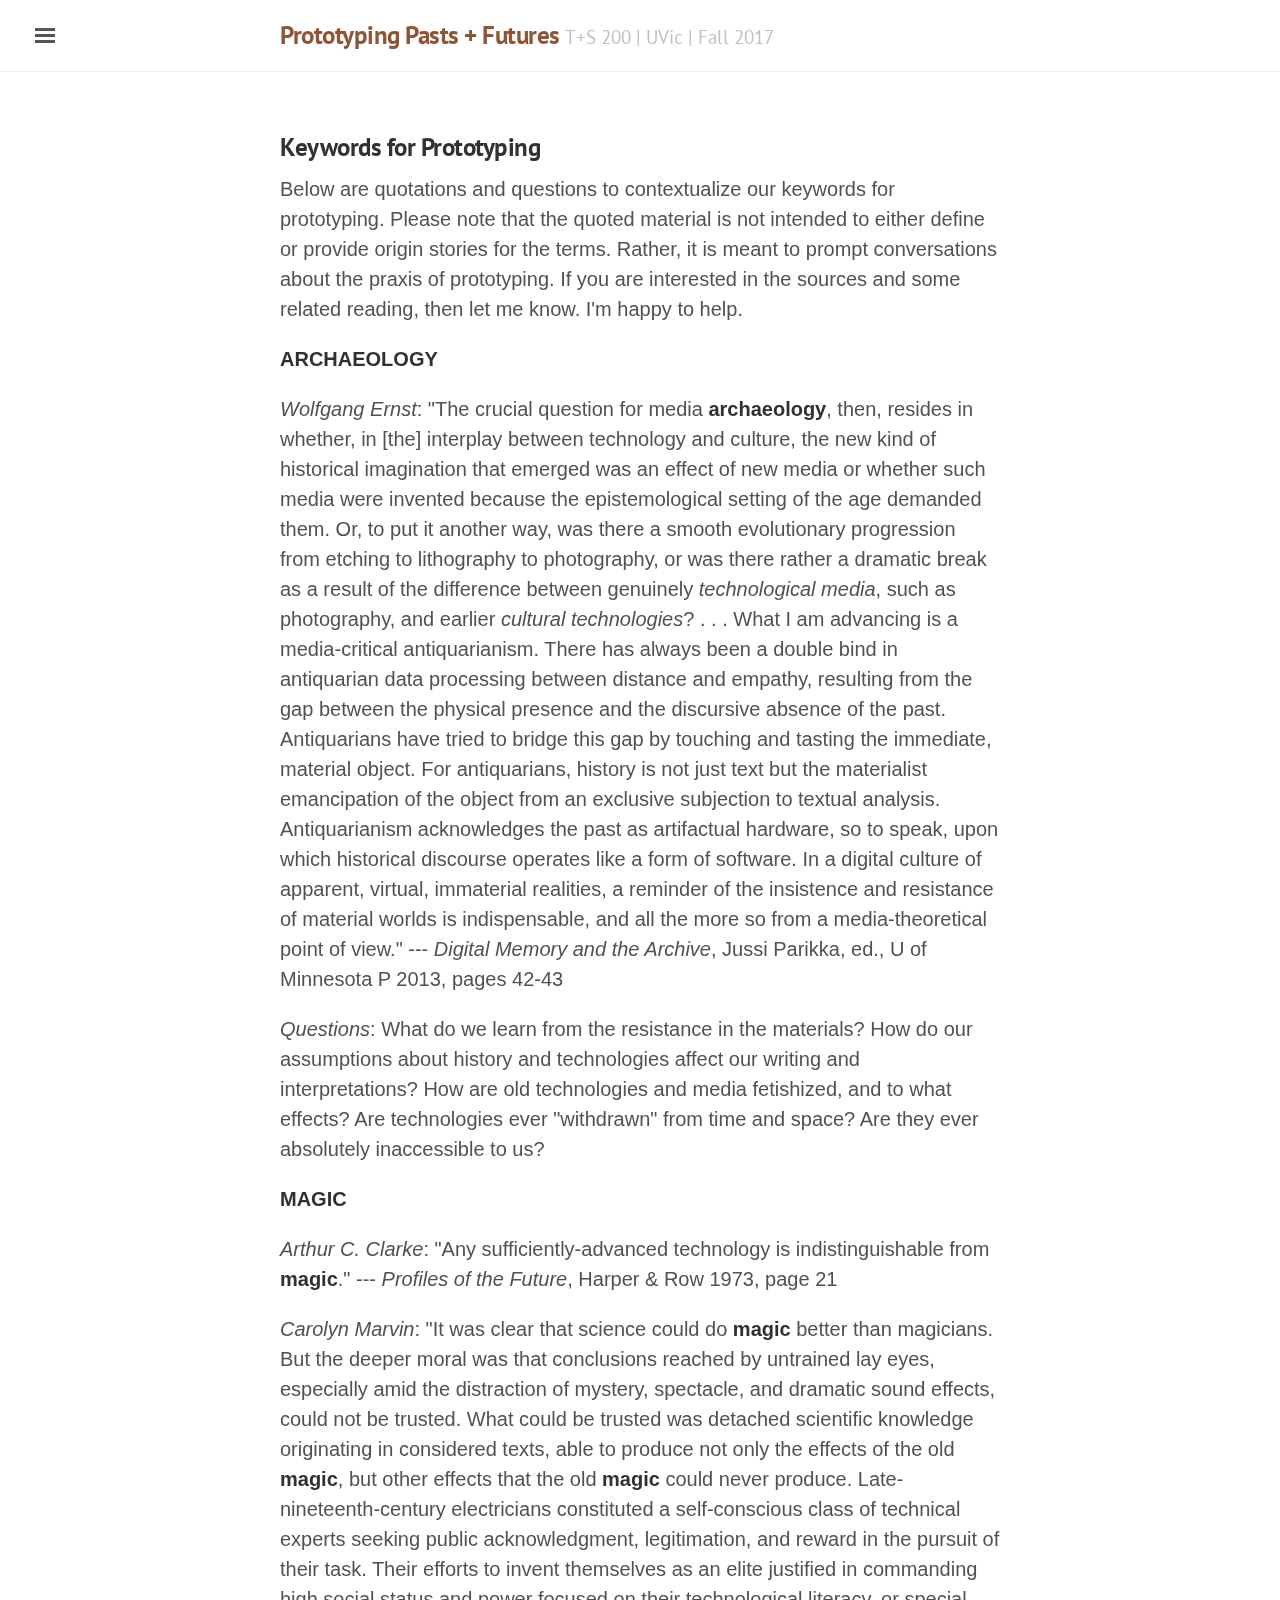
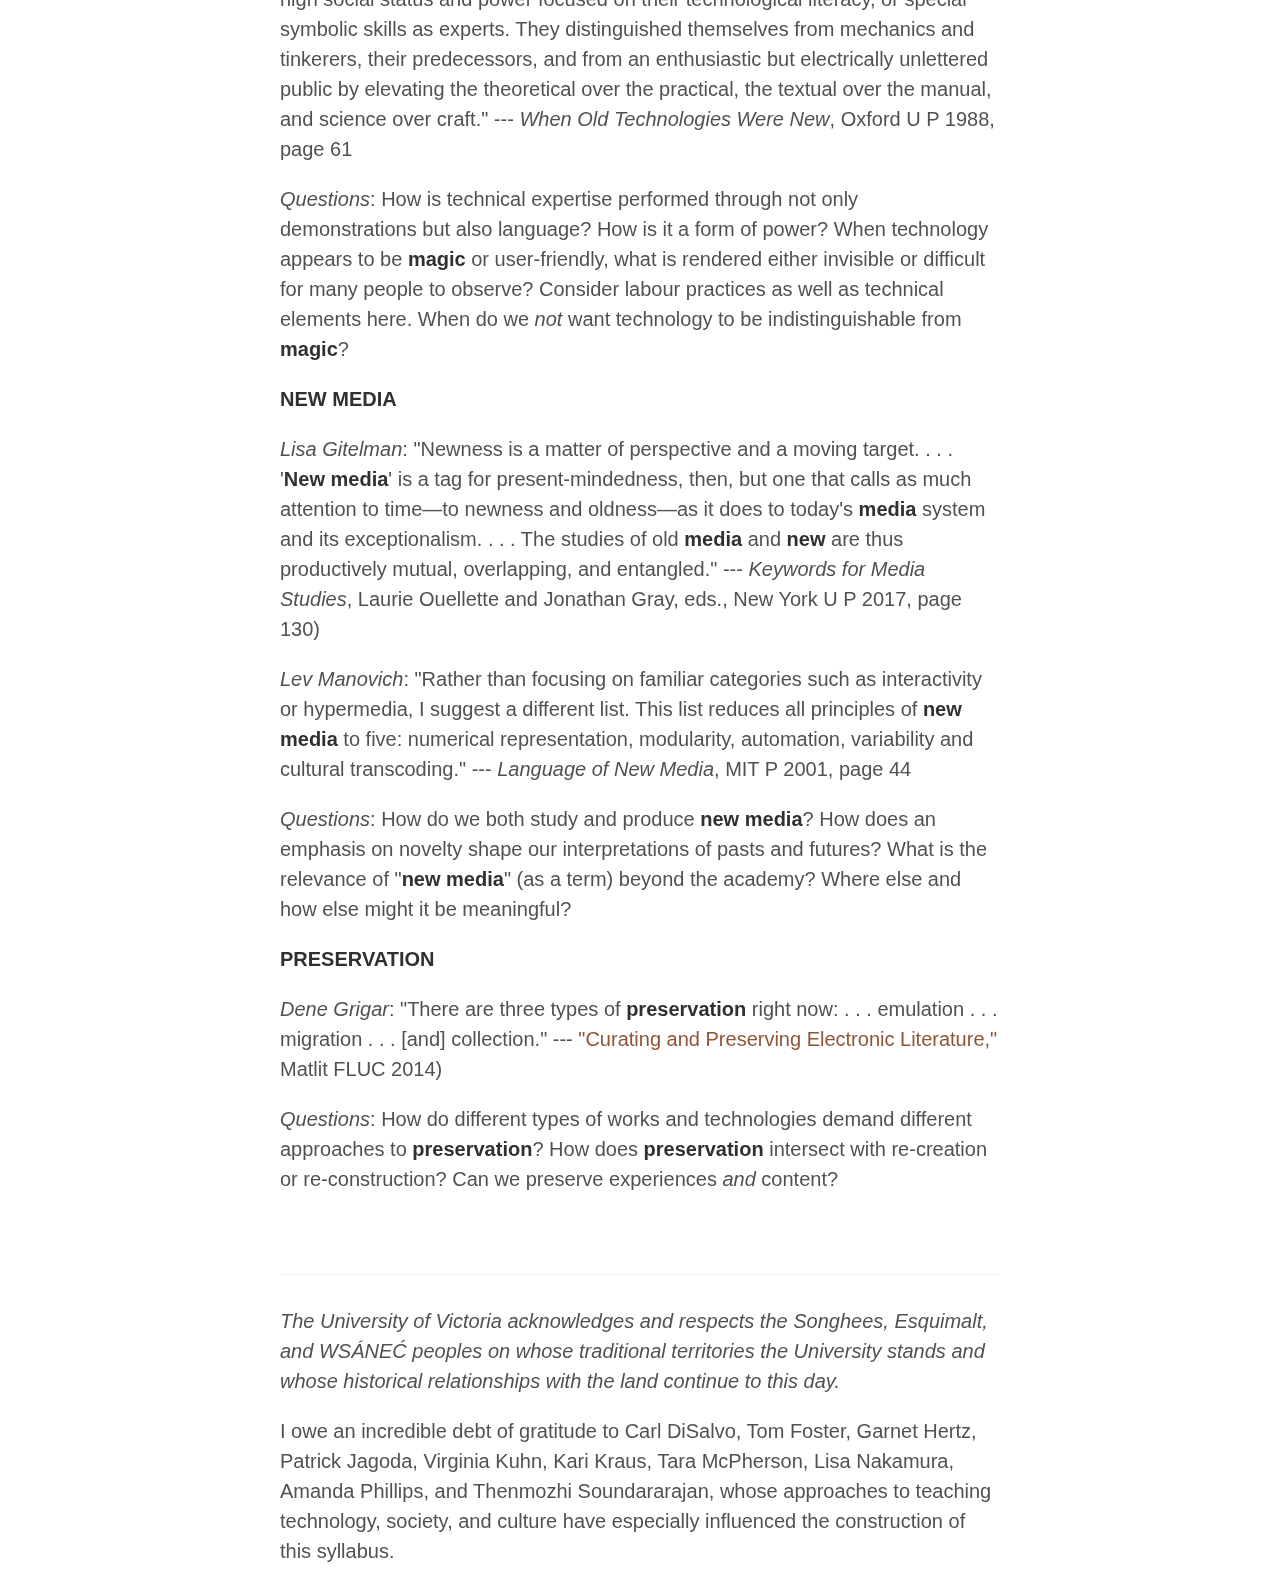
==== keywords.html @ e02091ef "Update keywords.html" ====
<!DOCTYPE html>
<html xmlns="http://www.w3.org/1999/xhtml" xml:lang="en" lang="en-us">
<head>
  <link href="http://gmpg.org/xfn/11" rel="profile">
  <meta http-equiv="content-type" content="text/html; charset=utf-8">
  <meta name="viewport" content="width=device-width, initial-scale=1.0, maximum-scale=1">
  <title>
      Prototyping Pasts and Futures
  </title>
  <link rel="stylesheet" href="style.css">
  <link rel="stylesheet" href="https://fonts.googleapis.com/css?family=PT+Serif:400,400italic,700|PT+Sans:400">
  <link rel="shortcut icon" href="http://jentery.github.io/508v3/favicon.ico">
</head>
<body class="theme-base-0f">
  <input type="checkbox" class="sidebar-checkbox" id="sidebar-checkbox">
  <div class="sidebar" id="sidebar">
    <div class="sidebar-item">
    <p><em>Technology + Society @UVic</em><br>Human Uses of Technology</p>
    </div>
    <nav class="sidebar-nav">
    <a class="sidebar-nav-item active "href="http://jentery.github.io/ts200/ts200.pdf">Outline (PDF)</a>
    <a class="sidebar-nav-item" href="http://github.com/jentery/ts200/">All Files (GitHub)</a>
    <div class="sidebar-item">
    <p>Jentery Sayers | UVic English</p>
    </div>
  </div>
  <div class="wrap">
    <div class="masthead">
      <div class="container">
      <h3 class="masthead-title">
      <a href="index.html">Prototyping Pasts + Futures</a>
      <small>T+S 200 | UVic | Fall 2017</small>
      </h3>
      </div>
    </div>
<div class="container content">
<div class="posts">

    <div class="post">
    <h3>Keywords for Prototyping</h3>
    <p>Below are quotations and questions to contextualize our keywords for prototyping. Please note that the quoted material is not intended to either define or provide origin stories for the terms. Rather, it is meant to prompt conversations about the praxis of prototyping. If you are interested in the sources and some related reading, then let me know. I'm happy to help.</p>  
    <p><strong>ARCHAEOLOGY</strong>
      <p><em>Wolfgang Ernst</em>: "The crucial question for media <strong>archaeology</strong>, then, resides in whether, in [the] interplay between technology and culture, the new kind of historical imagination that emerged was an effect of new media or whether such media were invented because the epistemological setting of the age demanded them. Or, to put it another way, was there a smooth evolutionary progression from etching to lithography to photography, or was there rather a dramatic break as a result of the difference between genuinely <em>technological media</em>, such as photography, and earlier <em>cultural technologies</em>? . . . What I am advancing is a media-critical antiquarianism. There has always been a double bind in antiquarian data processing between distance and empathy, resulting from the gap between the physical presence and the discursive absence of the past. Antiquarians have tried to bridge this gap by touching and tasting the immediate, material object. For antiquarians, history is not just text but the materialist emancipation of the object from an exclusive subjection to textual analysis. Antiquarianism acknowledges the past as artifactual hardware, so to speak, upon which historical discourse operates like a form of software. In a digital culture of apparent, virtual, immaterial realities, a reminder of the insistence and resistance of material worlds is indispensable, and all the more so from a media-theoretical point of view." --- <em>Digital Memory and the Archive</em>, Jussi Parikka, ed., U of Minnesota P 2013, pages 42-43</p>
      <p><em>Questions</em>: What do we learn from the resistance in the materials? How do our assumptions about history and technologies affect our writing and interpretations? How are old technologies and media fetishized, and to what effects? Are technologies ever "withdrawn" from time and space? Are they ever absolutely inaccessible to us?</p>
    <p><strong>MAGIC</strong></p>
      <p><em>Arthur C. Clarke</em>: "Any sufficiently-advanced technology is indistinguishable from <strong>magic</strong>." --- <em>Profiles of the Future</em>, Harper & Row 1973, page 21</p>
      <p><em>Carolyn Marvin</em>: "It was clear that science could do <strong>magic</strong> better than magicians. But the deeper moral was that conclusions reached by untrained lay eyes, especially amid the distraction of mystery, spectacle, and dramatic sound effects, could not be trusted. What could be trusted was detached scientific knowledge originating in considered texts, able to produce not only the effects of the old <strong>magic</strong>, but other effects that the old <strong>magic</strong> could never produce. Late-nineteenth-century electricians constituted a self-conscious class of technical experts seeking public acknowledgment, legitimation, and reward in the pursuit of their task. Their efforts to invent themselves as an elite justified in commanding high social status and power focused on their technological literacy, or special symbolic skills as experts. They distinguished themselves from mechanics and tinkerers, their predecessors, and from an enthusiastic but electrically unlettered public by elevating the theoretical over the practical, the textual over the manual, and science over craft." --- <em>When Old Technologies Were New</em>, Oxford U P 1988, page 61</p>
    <p><em>Questions</em>: How is technical expertise performed through not only demonstrations but also language? How is it a form of power? When technology appears to be <strong>magic</strong> or user-friendly, what is rendered either invisible or difficult for many people to observe? Consider labour practices as well as technical elements here. When do we <em>not</em> want technology to be indistinguishable from <strong>magic</strong>? </p> 

    <p><strong>NEW MEDIA</strong></p>
      <p><em>Lisa Gitelman</em>: "Newness is a matter of perspective and a moving target. . . . '<strong>New media</strong>' is a tag for present-mindedness, then, but one that calls as much attention to time&mdash;to newness and oldness&mdash;as it does to today's <strong>media</strong> system and its exceptionalism. . . . The studies of old <strong>media</strong> and <strong>new</strong> are thus productively mutual, overlapping, and entangled." --- <em>Keywords for Media Studies</em>,  Laurie Ouellette and Jonathan Gray, eds., New York U P 2017, page 130)</p>

      <p><em>Lev Manovich</em>: "Rather than focusing on familiar categories such as interactivity or hypermedia, I suggest a different list. This list reduces all principles of <strong>new media</strong> to five: numerical representation, modularity, automation, variability and cultural transcoding." --- <em>Language of New Media</em>, MIT P 2001, page 44</p>

    <p><em>Questions</em>: How do we both study and produce <strong>new media</strong>? How does an emphasis on novelty shape our interpretations of pasts and futures? What is the relevance of "<strong>new media</strong>" (as a term) beyond the academy? Where else and how else might it be meaningful?</p>

    <p><strong>PRESERVATION</strong></p>
      <p><em>Dene Grigar</em>: "There are three types of <strong>preservation</strong> right now: . . . emulation . . . migration . . . [and] collection." --- <a href="https://www.youtube.com/watch?v=x_Cdo1qY30I" target="_blank">"Curating and Preserving Electronic Literature,"</a> Matlit FLUC 2014)</p>
    <p><em>Questions</em>: How do different types of works and technologies demand different approaches to <strong>preservation</strong>? How does <strong>preservation</strong> intersect with re-creation or re-construction? Can we preserve experiences <em>and</em> content?</p>
    </div>
    <hr>
    <p><em>The University of Victoria acknowledges and respects the Songhees, Esquimalt, and WSÁNEĆ peoples on whose traditional territories the University stands and whose historical relationships with the land continue to this day.</em></p>  

    <p>I owe an incredible debt of gratitude to Carl DiSalvo, Tom Foster, Garnet Hertz, Patrick Jagoda, Virginia Kuhn, Kari Kraus, Tara McPherson, Lisa Nakamura, Amanda Phillips, and Thenmozhi Soundararajan, whose approaches to teaching technology, society, and culture have especially influenced the construction of this syllabus.</p>    
    </div>
</div>
    <label for="sidebar-checkbox" class="sidebar-toggle"></label>
</body>
</html>
---- style.css ----
/*
 *  ___
 * /\_ \
 * \//\ \      __      ___   __  __    ___     ___
 *   \ \ \   /'__`\  /' _ `\/\ \/\ \  / __`\ /' _ `\
 *    \_\ \_/\ \_\.\_/\ \/\ \ \ \_\ \/\ \_\ \/\ \/\ \
 *    /\____\ \__/.\_\ \_\ \_\/`____ \ \____/\ \_\ \_\
 *    \/____/\/__/\/_/\/_/\/_/`/___/> \/___/  \/_/\/_/
 *                               /\___/
 *                               \/__/
 *
 * Designed, built, and released under MIT license by @mdo. Learn more at
 * https://github.com/poole/lanyon.
 */


/*
 * Contents
 *
 * Global resets
 * Masthead
 * Sidebar
 * Slide effect
 * Posts and pages
 * Pagination
 * Reverse layout
 * Themes
 */


/*
 * Global resets
 *
 * Update the foundational and global aspects of the page.
 */

/* Prevent scroll on narrow devices */
html,
body {
  overflow-x: hidden;
}

html {
  font-family: "PT Serif", Georgia, "Times New Roman", serif;
}

h1, h2, h3, h4, h5, h6 {
  font-family: "PT Sans", Helvetica, Arial, sans-serif;
  font-weight: 400;
  color: #313131;
  letter-spacing: -.025rem;
}


/*
 * Wrapper
 *
 * The wrapper is used to position site content when the sidebar is toggled. We
 * use an outter wrap to position the sidebar without interferring with the
 * regular page content.
 */

.wrap {
  position: relative;
  width: 100%;
}


/*
 * Container
 *
 * Center the page content.
 */

.container {
  max-width: 28rem;
}
@media (min-width: 38em) {
  .container {
    max-width: 32rem;
  }
}
@media (min-width: 56em) {
  .container {
    max-width: 38rem;
  }
}


/*
 * Masthead
 *
 * Super small header above the content for site name and short description.
 */

.masthead {
  padding-top:    1rem;
  padding-bottom: 1rem;
  margin-bottom: 3rem;
  border-bottom: 1px solid #eee;
}
.masthead-title {
  margin-top: 0;
  margin-bottom: 0;
  color: #505050;
}
.masthead-title a {
  color: #505050;
}
.masthead-title small {
  font-size: 75%;
  font-weight: 400;
  color: #c0c0c0;
  letter-spacing: 0;
}

@media (max-width: 48em) {
  .masthead-title {
    text-align: center;
  }
  .masthead-title small {
    display: none;
  }
}


/*
 * Sidebar
 *
 * The sidebar is the drawer, the item we are toggling with our handy hamburger
 * button in the corner of the page.
 *
 * This particular sidebar implementation was inspired by Chris Coyier's
 * "Offcanvas Menu with CSS Target" article, and the checkbox variation from the
 * comments by a reader. It modifies both implementations to continue using the
 * checkbox (no change in URL means no polluted browser history), but this uses
 * `position` for the menu to avoid some potential content reflow issues.
 *
 * Source: http://css-tricks.com/off-canvas-menu-with-css-target/#comment-207504
 */

/* Style and "hide" the sidebar */
.sidebar {
  position: fixed;
  top: 0;
  bottom: 0;
  left: -14rem;
  width: 14rem;
  visibility: hidden;
  overflow-y: auto;
  font-family: "PT Sans", Helvetica, Arial, sans-serif;
  font-size: .875rem; /* 15px */
  color: rgba(255,255,255,.6);
  background-color: #202020;
  -webkit-transition: all .3s ease-in-out;
          transition: all .3s ease-in-out;
}
@media (min-width: 30em) {
  .sidebar {
    font-size: .75rem; /* 14px */
  }
}

/* Sidebar content */
.sidebar a {
  font-weight: normal;
  color: #fff;
}
.sidebar-item {
  padding: 1rem;
}
.sidebar-item p:last-child {
  margin-bottom: 0;
}

/* Sidebar nav */
.sidebar-nav {
  border-bottom: 1px solid rgba(255,255,255,.1);
}
.sidebar-nav-item {
  display: block;
  padding: .5rem 1rem;
  border-top: 1px solid rgba(255,255,255,.1);
}
.sidebar-nav-item.active,
a.sidebar-nav-item:hover,
a.sidebar-nav-item:focus {
  text-decoration: none;
  background-color: rgba(255,255,255,.1);
  border-color: transparent;
}

@media (min-width: 48em) {
  .sidebar-item {
    padding: 1.5rem;
  }
  .sidebar-nav-item {
    padding-left:  1.5rem;
    padding-right: 1.5rem;
  }
}

/* Hide the sidebar checkbox that we toggle with `.sidebar-toggle` */
.sidebar-checkbox {
  position: absolute;
  opacity: 0;
  -webkit-user-select: none;
     -moz-user-select: none;
          user-select: none;
}

/* Style the `label` that we use to target the `.sidebar-checkbox` */
.sidebar-toggle {
  position: absolute;
  top:  .8rem;
  left: 1rem;
  display: block;
  padding: .25rem .75rem;
  color: #505050;
  background-color: #fff;
  border-radius: .25rem;
  cursor: pointer;
}

.sidebar-toggle:before {
  display: inline-block;
  width: 1rem;
  height: .75rem;
  content: "";
  background-image: -webkit-linear-gradient(to bottom, #555, #555 20%, #fff 20%, #fff 40%, #555 40%, #555 60%, #fff 60%, #fff 80%, #555 80%, #555 100%);
  background-image:    -moz-linear-gradient(to bottom, #555, #555 20%, #fff 20%, #fff 40%, #555 40%, #555 60%, #fff 60%, #fff 80%, #555 80%, #555 100%);
  background-image:     -ms-linear-gradient(to bottom, #555, #555 20%, #fff 20%, #fff 40%, #555 40%, #555 60%, #fff 60%, #fff 80%, #555 80%, #555 100%);
  background-image:         linear-gradient(to bottom, #555, #555 20%, #fff 20%, #fff 40%, #555 40%, #555 60%, #fff 60%, #fff 80%, #555 80%, #555 100%);
}

.sidebar-toggle:active,
#sidebar-checkbox:checked ~ .sidebar-toggle {
  color: #fff;
  background-color: #555;
}

.sidebar-toggle:active:before,
#sidebar-checkbox:checked ~ .sidebar-toggle:before {
  background-image: -webkit-linear-gradient(to bottom, #fff, #fff 20%, #555 20%, #555 40%, #fff 40%, #fff 60%, #555 60%, #555 80%, #fff 80%, #fff 100%);
  background-image:    -moz-linear-gradient(to bottom, #fff, #fff 20%, #555 20%, #555 40%, #fff 40%, #fff 60%, #555 60%, #555 80%, #fff 80%, #fff 100%);
  background-image:     -ms-linear-gradient(to bottom, #fff, #fff 20%, #555 20%, #555 40%, #fff 40%, #fff 60%, #555 60%, #555 80%, #fff 80%, #fff 100%);
  background-image:         linear-gradient(to bottom, #fff, #fff 20%, #555 20%, #555 40%, #fff 40%, #fff 60%, #555 60%, #555 80%, #fff 80%, #fff 100%);
}

@media (min-width: 30.1em) {
  .sidebar-toggle {
    position: fixed;
  }
}

@media print {
  .sidebar-toggle {
    display: none;
  }
}

/* Slide effect
 *
 * Handle the sliding effects of the sidebar and content in one spot, seperate
 * from the default styles.
 *
 * As an a heads up, we don't use `transform: translate3d()` here because when
 * mixed with `position: fixed;` for the sidebar toggle, it creates a new
 * containing block. Put simply, the fixed sidebar toggle behaves like
 * `position: absolute;` when transformed.
 *
 * Read more about it at http://meyerweb.com/eric/thoughts/2011/09/12/.
 */

.wrap,
.sidebar,
.sidebar-toggle {
  -webkit-backface-visibility: hidden;
      -ms-backface-visibility: hidden;
          backface-visibility: hidden;
}
.wrap,
.sidebar-toggle {
  -webkit-transition: -webkit-transform .3s ease-in-out;
          transition: transform .3s ease-in-out;
}

#sidebar-checkbox:checked + .sidebar {
  z-index: 10;
  visibility: visible;
}
#sidebar-checkbox:checked ~ .sidebar,
#sidebar-checkbox:checked ~ .wrap,
#sidebar-checkbox:checked ~ .sidebar-toggle {
  -webkit-transform: translateX(14rem);
      -ms-transform: translateX(14rem);
          transform: translateX(14rem);
}


/*
 * Posts and pages
 *
 * Each post is wrapped in `.post` and is used on default and post layouts. Each
 * page is wrapped in `.page` and is only used on the page layout.
 */

.page,
.post {
  margin-bottom: 4em;
}

/* Blog post or page title */
.page-title,
.post-title,
.post-title a {
  color: #303030;
}
.page-title,
.post-title {
  margin-top: 0;
}

/* Meta data line below post title */
.post-date {
  display: block;
  margin-top: -.5rem;
  margin-bottom: 1rem;
  color: #9a9a9a;
}

/* Related posts */
.related {
  padding-top: 2rem;
  padding-bottom: 2rem;
  border-top: 1px solid #eee;
}
.related-posts {
  padding-left: 0;
  list-style: none;
}
.related-posts h3 {
  margin-top: 0;
}
.related-posts li small {
  font-size: 75%;
  color: #999;
}
.related-posts li a:hover {
  color: #268bd2;
  text-decoration: none;
}
.related-posts li a:hover small {
  color: inherit;
}


/*
 * Pagination
 *
 * Super lightweight (HTML-wise) blog pagination. `span`s are provide for when
 * there are no more previous or next posts to show.
 */

.pagination {
  overflow: hidden; /* clearfix */
  margin-left: -1rem;
  margin-right: -1rem;
  font-family: "PT Sans", Helvetica, Arial, sans-serif;
  color: #ccc;
  text-align: center;
}

/* Pagination items can be `span`s or `a`s */
.pagination-item {
  display: block;
  padding: 1rem;
  border: 1px solid #eee;
}
.pagination-item:first-child {
  margin-bottom: -1px;
}

/* Only provide a hover state for linked pagination items */
a.pagination-item:hover {
  background-color: #f5f5f5;
}

@media (min-width: 30em) {
  .pagination {
    margin: 3rem 0;
  }
  .pagination-item {
    float: left;
    width: 50%;
  }
  .pagination-item:first-child {
    margin-bottom: 0;
    border-top-left-radius:    4px;
    border-bottom-left-radius: 4px;
  }
  .pagination-item:last-child {
    margin-left: -1px;
    border-top-right-radius:    4px;
    border-bottom-right-radius: 4px;
  }
}


/*
 * Reverse layout
 *
 * Flip the orientation of the page by placing the `.sidebar` and sidebar toggle
 * on the right side.
 */

.layout-reverse .sidebar {
  left: auto;
  right: -14rem;
}
.layout-reverse .sidebar-toggle {
  left: auto;
  right: 1rem;
}

.layout-reverse #sidebar-checkbox:checked ~ .sidebar,
.layout-reverse #sidebar-checkbox:checked ~ .wrap,
.layout-reverse #sidebar-checkbox:checked ~ .sidebar-toggle {
  -webkit-transform: translateX(-14rem);
      -ms-transform: translateX(-14rem);
          transform: translateX(-14rem);
}


/*
 * Themes
 *
 * Apply custom color schemes by adding the appropriate class to the `body`.
 * Based on colors from Base16: http://chriskempson.github.io/base16/#default.
 */

/* Red */
.theme-base-08 .sidebar,
.theme-base-08 .sidebar-toggle:active,
.theme-base-08 #sidebar-checkbox:checked ~ .sidebar-toggle {
  background-color: #ac4142;
}
.theme-base-08 .container a,
.theme-base-08 .sidebar-toggle,
.theme-base-08 .related-posts li a:hover {
  color: #ac4142;
}

/* Orange */
.theme-base-09 .sidebar,
.theme-base-09 .sidebar-toggle:active,
.theme-base-09 #sidebar-checkbox:checked ~ .sidebar-toggle {
  background-color: #d28445;
}
.theme-base-09 .container a,
.theme-base-09 .sidebar-toggle,
.theme-base-09 .related-posts li a:hover {
  color: #d28445;
}

/* Yellow */
.theme-base-0a .sidebar,
.theme-base-0a .sidebar-toggle:active,
.theme-base-0a #sidebar-checkbox:checked ~ .sidebar-toggle {
  background-color: #f4bf75;
}
.theme-base-0a .container a,
.theme-base-0a .sidebar-toggle,
.theme-base-0a .related-posts li a:hover {
  color: #f4bf75;
}

/* Green */
.theme-base-0b .sidebar,
.theme-base-0b .sidebar-toggle:active,
.theme-base-0b #sidebar-checkbox:checked ~ .sidebar-toggle {
  background-color: #90a959;
}
.theme-base-0b .container a,
.theme-base-0b .sidebar-toggle,
.theme-base-0b .related-posts li a:hover {
  color: #90a959;
}

/* Cyan */
.theme-base-0c .sidebar,
.theme-base-0c .sidebar-toggle:active,
.theme-base-0c #sidebar-checkbox:checked ~ .sidebar-toggle {
  background-color: #75b5aa;
}
.theme-base-0c .container a,
.theme-base-0c .sidebar-toggle,
.theme-base-0c .related-posts li a:hover {
  color: #75b5aa;
}

/* Blue */
.theme-base-0d .sidebar,
.theme-base-0d .sidebar-toggle:active,
.theme-base-0d #sidebar-checkbox:checked ~ .sidebar-toggle {
  background-color: #6a9fb5;
}
.theme-base-0d .container a,
.theme-base-0d .sidebar-toggle,
.theme-base-0d .related-posts li a:hover {
  color: #6a9fb5;
}

/* Magenta */
.theme-base-0e .sidebar,
.theme-base-0e .sidebar-toggle:active,
.theme-base-0e #sidebar-checkbox:checked ~ .sidebar-toggle {
  background-color: #aa759f;
}
.theme-base-0e .container a,
.theme-base-0e .sidebar-toggle,
.theme-base-0e .related-posts li a:hover {
  color: #aa759f;
}

/* Brown */
.theme-base-0f .sidebar,
.theme-base-0f .sidebar-toggle:active,
.theme-base-0f #sidebar-checkbox:checked ~ .sidebar-toggle {
  background-color: #8f5536;
}
.theme-base-0f .container a,
.theme-base-0f .sidebar-toggle,
.theme-base-0f .related-posts li a:hover {
  color: #8f5536;
}


/*
 * Overlay sidebar
 *
 * Make the sidebar content overlay the viewport content instead of pushing it
 * aside when toggled.
 */

.sidebar-overlay #sidebar-checkbox:checked ~ .wrap {
  -webkit-transform: translateX(0);
      -ms-transform: translateX(0);
          transform: translateX(0);
}
.sidebar-overlay #sidebar-checkbox:checked ~ .sidebar-toggle {
  box-shadow: 0 0 0 .25rem #fff;
}
.sidebar-overlay #sidebar-checkbox:checked ~ .sidebar {
  box-shadow: .25rem 0 .5rem rgba(0,0,0,.1);
}

/* Only one tweak for a reverse layout */
.layout-reverse.sidebar-overlay #sidebar-checkbox:checked ~ .sidebar {
  box-shadow: -.25rem 0 .5rem rgba(0,0,0,.1);
}

/*
 *                        ___
 *                       /\_ \
 *  _____     ___     ___\//\ \      __
 * /\ '__`\  / __`\  / __`\\ \ \   /'__`\
 * \ \ \_\ \/\ \_\ \/\ \_\ \\_\ \_/\  __/
 *  \ \ ,__/\ \____/\ \____//\____\ \____\
 *   \ \ \/  \/___/  \/___/ \/____/\/____/
 *    \ \_\
 *     \/_/
 *
 * Designed, built, and released under MIT license by @mdo. Learn more at
 * https://github.com/poole/poole.
 */


/*
 * Contents
 *
 * Body resets
 * Custom type
 * Messages
 * Container
 * Masthead
 * Posts and pages
 * Pagination
 * Reverse layout
 * Themes
 */


/*
 * Body resets
 *
 * Update the foundational and global aspects of the page.
 */

* {
  -webkit-box-sizing: border-box;
     -moz-box-sizing: border-box;
          box-sizing: border-box;
}

html,
body {
  margin: 0;
  padding: 0;
}

html {
  font-family: "Helvetica Neue", Helvetica, Arial, sans-serif;
  font-size: 16px;
  line-height: 1.5;
}
@media (min-width: 38em) {
  html {
    font-size: 20px;
  }
}

body {
  color: #515151;
  background-color: #fff;
  -webkit-text-size-adjust: 100%;
      -ms-text-size-adjust: 100%;
}

/* No `:visited` state is required by default (browsers will use `a`) */
a {
  color: #268bd2;
  text-decoration: none;
}
a strong {
  color: inherit;
}
/* `:focus` is linked to `:hover` for basic accessibility */
a:hover,
a:focus {
  text-decoration: underline;
}

/* Headings */
h1, h2, h3, h4, h5, h6 {
  margin-bottom: .5rem;
  font-weight: bold;
  line-height: 1.25;
  color: #313131;
  text-rendering: optimizeLegibility;
}
h1 {
  font-size: 2rem;
}
h2 {
  margin-top: 1rem;
  font-size: 1.5rem;
}
h3 {
  margin-top: 1.5rem;
  font-size: 1.25rem;
}
h4, h5, h6 {
  margin-top: 1rem;
  font-size: 1rem;
}

/* Body text */
p {
  margin-top: 0;
  margin-bottom: 1rem;
}

strong {
  color: #303030;
}


/* Lists */
ul, ol, dl {
  margin-top: 0;
  margin-bottom: 1rem;
}

dt {
  font-weight: bold;
}
dd {
  margin-bottom: .5rem;
}

/* Misc */
hr {
  position: relative;
  margin: 1.5rem 0;
  border: 0;
  border-top: 1px solid #eee;
  border-bottom: 1px solid #fff;
}

abbr {
  font-size: 85%;
  font-weight: bold;
  color: #555;
  text-transform: uppercase;
}
abbr[title] {
  cursor: help;
  border-bottom: 1px dotted #e5e5e5;
}

/* Code */
code,
pre {
  font-family: Menlo, Monaco, "Courier New", monospace;
}
code {
  padding: .25em .5em;
  font-size: 85%;
  color: #bf616a;
  background-color: #f9f9f9;
  border-radius: 3px;
}
pre {
  display: block;
  margin-top: 0;
  margin-bottom: 1rem;
  padding: 1rem;
  font-size: .8rem;
  line-height: 1.4;
  white-space: pre;
  white-space: pre-wrap;
  word-break: break-all;
  word-wrap: break-word;
  background-color: #f9f9f9;
}
pre code {
  padding: 0;
  font-size: 100%;
  color: inherit;
  background-color: transparent;
}

/* Pygments via Jekyll */
.highlight {
  margin-bottom: 1rem;
  border-radius: 4px;
}
.highlight pre {
  margin-bottom: 0;
}

/* Gist via GitHub Pages */
.gist .gist-file {
  font-family: Menlo, Monaco, "Courier New", monospace !important;
}
.gist .markdown-body {
  padding: 15px;
}
.gist pre {
  padding: 0;
  background-color: transparent;
}
.gist .gist-file .gist-data {
  font-size: .8rem !important;
  line-height: 1.4;
}
.gist code {
  padding: 0;
  color: inherit;
  background-color: transparent;
  border-radius: 0;
}

/* Quotes */
blockquote {
  padding: .5rem 1rem;
  margin: .8rem 0;
  color: #7a7a7a;
  border-left: .25rem solid #e5e5e5;
}
blockquote p:last-child {
  margin-bottom: 0;
}
@media (min-width: 30em) {
  blockquote {
    padding-right: 5rem;
    padding-left: 1.25rem;
  }
}

img {
  display: block;
  max-width: 100%;
  margin: 0 0 1rem;
  border-radius: 5px;
}

/* Tables */
table {
  margin-bottom: 1rem;
  width: 100%;
  border: 1px solid #e5e5e5;
  border-collapse: collapse;
}
td,
th {
  padding: .25rem .5rem;
  border: 1px solid #e5e5e5;
}
tbody tr:nth-child(odd) td,
tbody tr:nth-child(odd) th {
  background-color: #f9f9f9;
}


/*
 * Custom type
 *
 * Extend paragraphs with `.lead` for larger introductory text.
 */

.lead {
  font-size: 1.25rem;
  font-weight: 300;
}


/*
 * Messages
 *
 * Show alert messages to users. You may add it to single elements like a `<p>`,
 * or to a parent if there are multiple elements to show.
 */

.message {
  margin-bottom: 1rem;
  padding: 1rem;
  color: #717171;
  background-color: #f9f9f9;
}


/*
 * Container
 *
 * Center the page content.
 */

.container {
  max-width: 38rem;
  padding-left:  1rem;
  padding-right: 1rem;
  margin-left:  auto;
  margin-right: auto;
}


/*
 * Masthead
 *
 * Super small header above the content for site name and short description.
 */

.masthead {
  padding-top:    1rem;
  padding-bottom: 1rem;
  margin-bottom: 3rem;
}
.masthead-title {
  margin-top: 0;
  margin-bottom: 0;
  color: #505050;
}
.masthead-title a {
  color: #505050;
}
.masthead-title small {
  font-size: 75%;
  font-weight: 400;
  color: #c0c0c0;
  letter-spacing: 0;
}


/*
 * Posts and pages
 *
 * Each post is wrapped in `.post` and is used on default and post layouts. Each
 * page is wrapped in `.page` and is only used on the page layout.
 */

.page,
.post {
  margin-bottom: 4em;
}

/* Blog post or page title */
.page-title,
.post-title,
.post-title a {
  color: #303030;
}
.page-title,
.post-title {
  margin-top: 0;
}

/* Meta data line below post title */
.post-date {
  display: block;
  margin-top: -.5rem;
  margin-bottom: 1rem;
  color: #9a9a9a;
}

/* Related posts */
.related {
  padding-top: 2rem;
  padding-bottom: 2rem;
  border-top: 1px solid #eee;
}
.related-posts {
  padding-left: 0;
  list-style: none;
}
.related-posts h3 {
  margin-top: 0;
}
.related-posts li small {
  font-size: 75%;
  color: #999;
}
.related-posts li a:hover {
  color: #268bd2;
  text-decoration: none;
}
.related-posts li a:hover small {
  color: inherit;
}


/*
 * Pagination
 *
 * Super lightweight (HTML-wise) blog pagination. `span`s are provide for when
 * there are no more previous or next posts to show.
 */

.pagination {
  overflow: hidden; /* clearfix */
  margin-left: -1rem;
  margin-right: -1rem;
  font-family: "PT Sans", Helvetica, Arial, sans-serif;
  color: #ccc;
  text-align: center;
}

/* Pagination items can be `span`s or `a`s */
.pagination-item {
  display: block;
  padding: 1rem;
  border: 1px solid #eee;
}
.pagination-item:first-child {
  margin-bottom: -1px;
}

/* Only provide a hover state for linked pagination items */
a.pagination-item:hover {
  background-color: #f5f5f5;
}

@media (min-width: 30em) {
  .pagination {
    margin: 3rem 0;
  }
  .pagination-item {
    float: left;
    width: 50%;
  }
  .pagination-item:first-child {
    margin-bottom: 0;
    border-top-left-radius:    4px;
    border-bottom-left-radius: 4px;
  }
  .pagination-item:last-child {
    margin-left: -1px;
    border-top-right-radius:    4px;
    border-bottom-right-radius: 4px;
  }
}

/* SYNTAX 
*/

.highlight .hll { background-color: #ffc; }
.highlight .c { color: #999; } /* Comment */
.highlight .err { color: #a00; background-color: #faa } /* Error */
.highlight .k { color: #069; } /* Keyword */
.highlight .o { color: #555 } /* Operator */
.highlight .cm { color: #09f; font-style: italic } /* Comment.Multiline */
.highlight .cp { color: #099 } /* Comment.Preproc */
.highlight .c1 { color: #999; } /* Comment.Single */
.highlight .cs { color: #999; } /* Comment.Special */
.highlight .gd { background-color: #fcc; border: 1px solid #c00 } /* Generic.Deleted */
.highlight .ge { font-style: italic } /* Generic.Emph */
.highlight .gr { color: #f00 } /* Generic.Error */
.highlight .gh { color: #030; } /* Generic.Heading */
.highlight .gi { background-color: #cfc; border: 1px solid #0c0 } /* Generic.Inserted */
.highlight .go { color: #aaa } /* Generic.Output */
.highlight .gp { color: #009; } /* Generic.Prompt */
.highlight .gs { } /* Generic.Strong */
.highlight .gu { color: #030; } /* Generic.Subheading */
.highlight .gt { color: #9c6 } /* Generic.Traceback */
.highlight .kc { color: #069; } /* Keyword.Constant */
.highlight .kd { color: #069; } /* Keyword.Declaration */
.highlight .kn { color: #069; } /* Keyword.Namespace */
.highlight .kp { color: #069 } /* Keyword.Pseudo */
.highlight .kr { color: #069; } /* Keyword.Reserved */
.highlight .kt { color: #078; } /* Keyword.Type */
.highlight .m { color: #f60 } /* Literal.Number */
.highlight .s { color: #d44950 } /* Literal.String */
.highlight .na { color: #4f9fcf } /* Name.Attribute */
.highlight .nb { color: #366 } /* Name.Builtin */
.highlight .nc { color: #0a8; } /* Name.Class */
.highlight .no { color: #360 } /* Name.Constant */
.highlight .nd { color: #99f } /* Name.Decorator */
.highlight .ni { color: #999; } /* Name.Entity */
.highlight .ne { color: #c00; } /* Name.Exception */
.highlight .nf { color: #c0f } /* Name.Function */
.highlight .nl { color: #99f } /* Name.Label */
.highlight .nn { color: #0cf; } /* Name.Namespace */
.highlight .nt { color: #2f6f9f; } /* Name.Tag */
.highlight .nv { color: #033 } /* Name.Variable */
.highlight .ow { color: #000; } /* Operator.Word */
.highlight .w { color: #bbb } /* Text.Whitespace */
.highlight .mf { color: #f60 } /* Literal.Number.Float */
.highlight .mh { color: #f60 } /* Literal.Number.Hex */
.highlight .mi { color: #f60 } /* Literal.Number.Integer */
.highlight .mo { color: #f60 } /* Literal.Number.Oct */
.highlight .sb { color: #c30 } /* Literal.String.Backtick */
.highlight .sc { color: #c30 } /* Literal.String.Char */
.highlight .sd { color: #c30; font-style: italic } /* Literal.String.Doc */
.highlight .s2 { color: #c30 } /* Literal.String.Double */
.highlight .se { color: #c30; } /* Literal.String.Escape */
.highlight .sh { color: #c30 } /* Literal.String.Heredoc */
.highlight .si { color: #a00 } /* Literal.String.Interpol */
.highlight .sx { color: #c30 } /* Literal.String.Other */
.highlight .sr { color: #3aa } /* Literal.String.Regex */
.highlight .s1 { color: #c30 } /* Literal.String.Single */
.highlight .ss { color: #fc3 } /* Literal.String.Symbol */
.highlight .bp { color: #366 } /* Name.Builtin.Pseudo */
.highlight .vc { color: #033 } /* Name.Variable.Class */
.highlight .vg { color: #033 } /* Name.Variable.Global */
.highlight .vi { color: #033 } /* Name.Variable.Instance */
.highlight .il { color: #f60 } /* Literal.Number.Integer.Long */

.css .o,
.css .o + .nt,
.css .nt + .nt { color: #999; }
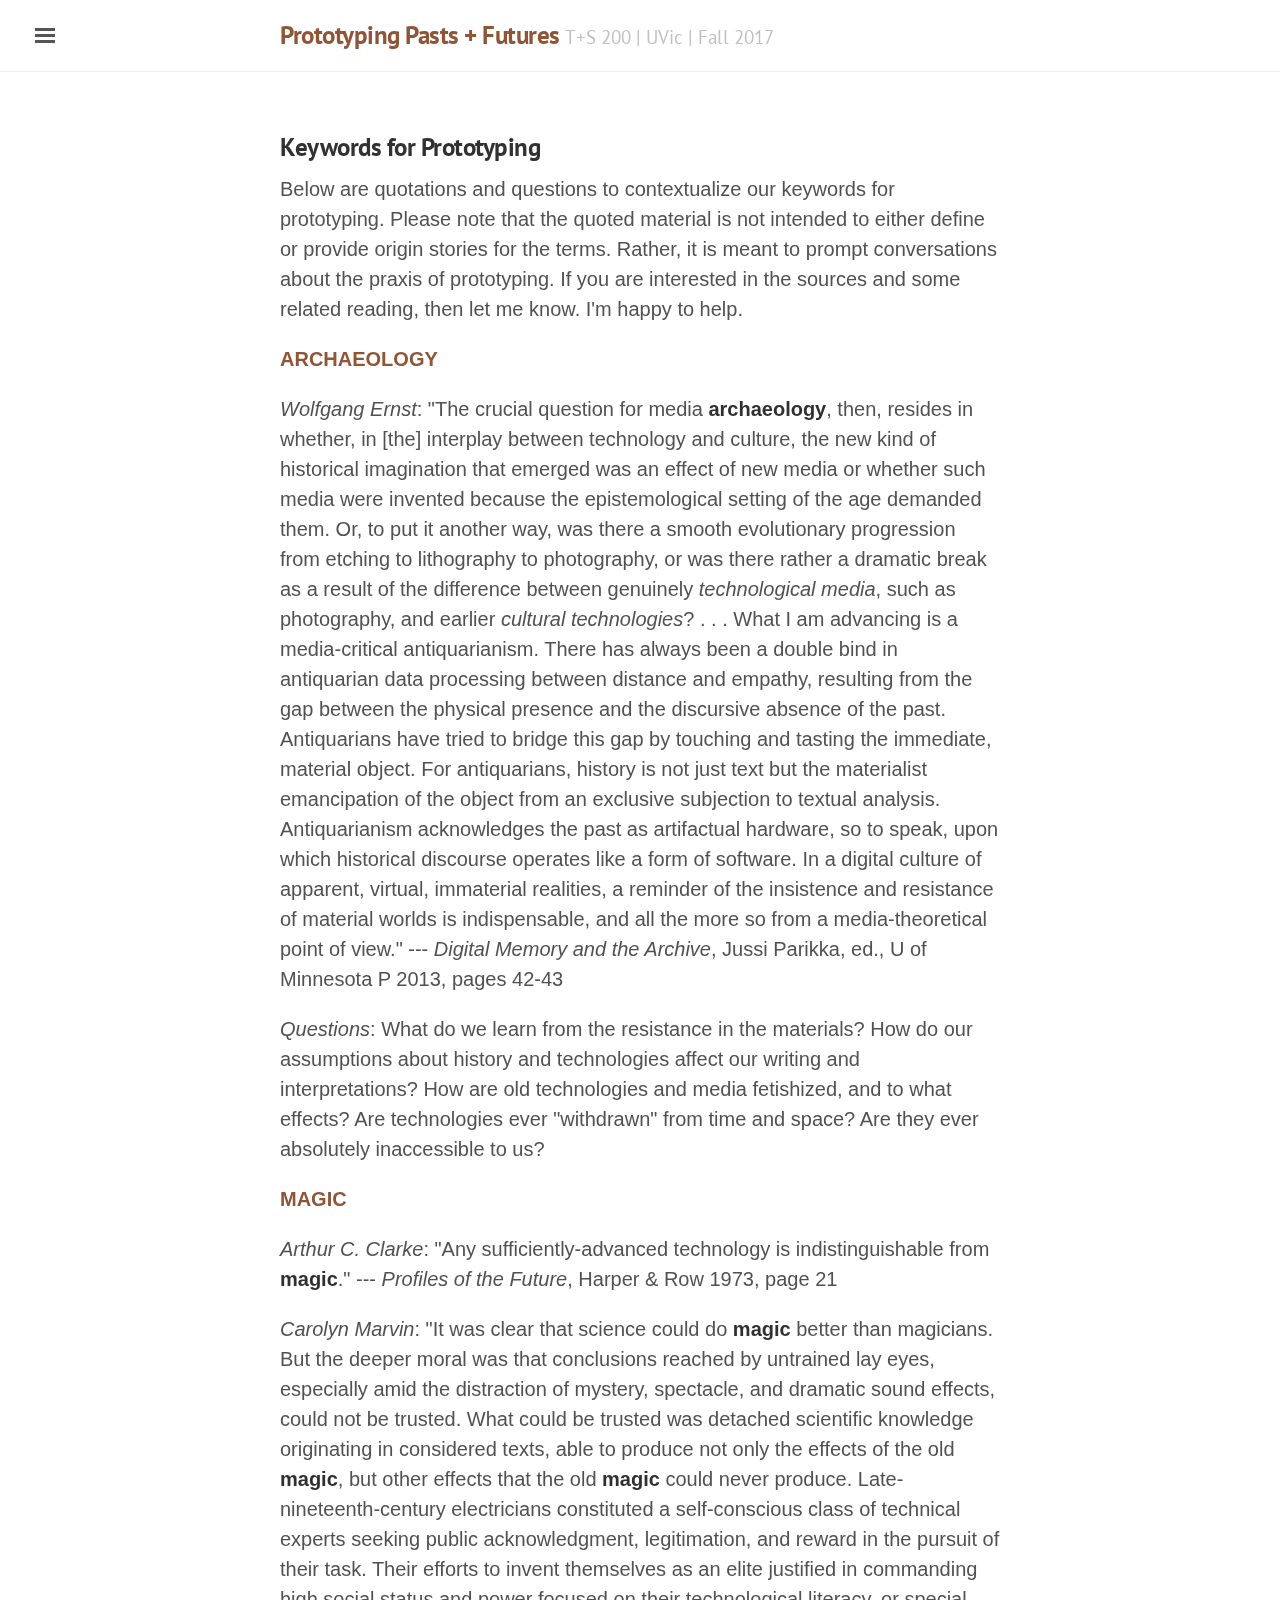
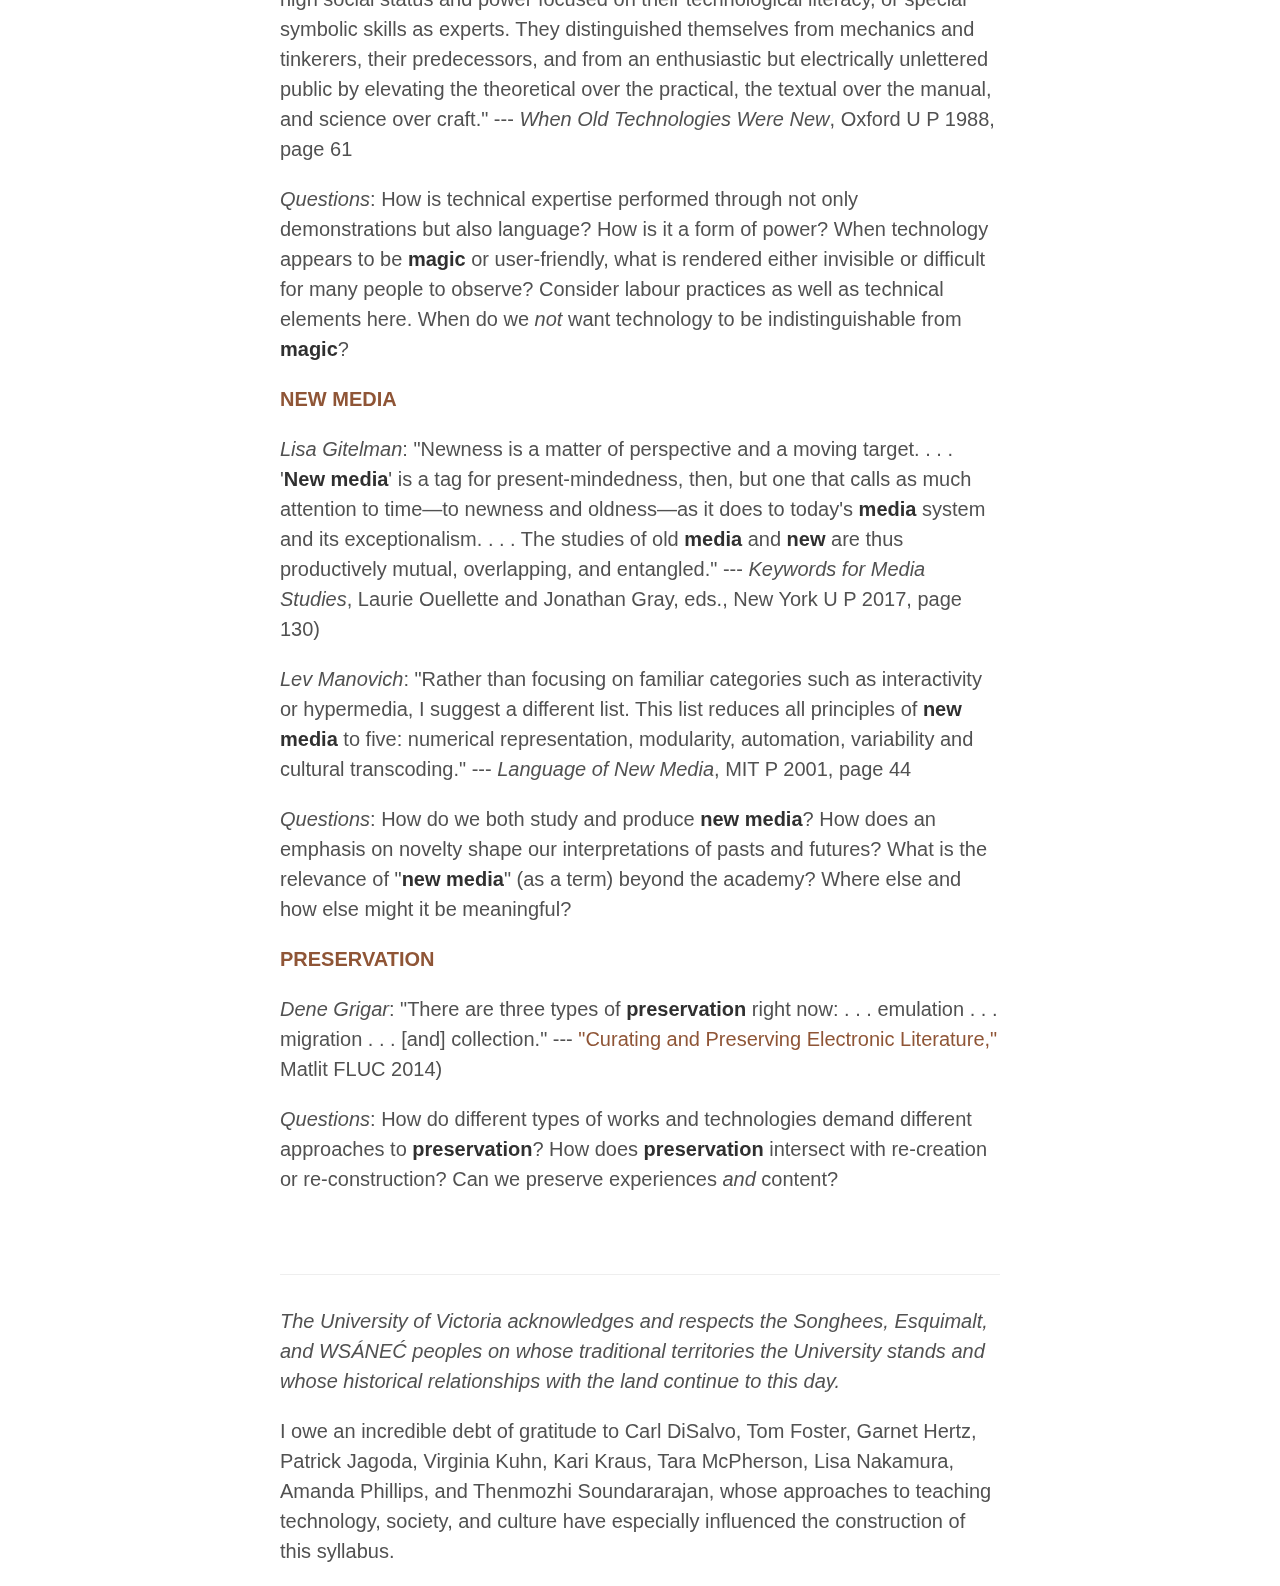
==== commit 957b8ba3: "Update keywords.html" ====
--- a/keywords.html
+++ b/keywords.html
@@ -39,22 +39,22 @@
     <div class="post">
     <h3>Keywords for Prototyping</h3>
     <p>Below are quotations and questions to contextualize our keywords for prototyping. Please note that the quoted material is not intended to either define or provide origin stories for the terms. Rather, it is meant to prompt conversations about the praxis of prototyping. If you are interested in the sources and some related reading, then let me know. I'm happy to help.</p>  
-    <p><strong>ARCHAEOLOGY</strong>
+      <p><a id="archaeology" class="anchor" href="#archaeology"><strong>ARCHAEOLOGY</strong></a></p>
       <p><em>Wolfgang Ernst</em>: "The crucial question for media <strong>archaeology</strong>, then, resides in whether, in [the] interplay between technology and culture, the new kind of historical imagination that emerged was an effect of new media or whether such media were invented because the epistemological setting of the age demanded them. Or, to put it another way, was there a smooth evolutionary progression from etching to lithography to photography, or was there rather a dramatic break as a result of the difference between genuinely <em>technological media</em>, such as photography, and earlier <em>cultural technologies</em>? . . . What I am advancing is a media-critical antiquarianism. There has always been a double bind in antiquarian data processing between distance and empathy, resulting from the gap between the physical presence and the discursive absence of the past. Antiquarians have tried to bridge this gap by touching and tasting the immediate, material object. For antiquarians, history is not just text but the materialist emancipation of the object from an exclusive subjection to textual analysis. Antiquarianism acknowledges the past as artifactual hardware, so to speak, upon which historical discourse operates like a form of software. In a digital culture of apparent, virtual, immaterial realities, a reminder of the insistence and resistance of material worlds is indispensable, and all the more so from a media-theoretical point of view." --- <em>Digital Memory and the Archive</em>, Jussi Parikka, ed., U of Minnesota P 2013, pages 42-43</p>
       <p><em>Questions</em>: What do we learn from the resistance in the materials? How do our assumptions about history and technologies affect our writing and interpretations? How are old technologies and media fetishized, and to what effects? Are technologies ever "withdrawn" from time and space? Are they ever absolutely inaccessible to us?</p>
-    <p><strong>MAGIC</strong></p>
+    <p><a id="magic" class="anchor" href="#magic"><strong>MAGIC</strong></a></p>
       <p><em>Arthur C. Clarke</em>: "Any sufficiently-advanced technology is indistinguishable from <strong>magic</strong>." --- <em>Profiles of the Future</em>, Harper & Row 1973, page 21</p>
       <p><em>Carolyn Marvin</em>: "It was clear that science could do <strong>magic</strong> better than magicians. But the deeper moral was that conclusions reached by untrained lay eyes, especially amid the distraction of mystery, spectacle, and dramatic sound effects, could not be trusted. What could be trusted was detached scientific knowledge originating in considered texts, able to produce not only the effects of the old <strong>magic</strong>, but other effects that the old <strong>magic</strong> could never produce. Late-nineteenth-century electricians constituted a self-conscious class of technical experts seeking public acknowledgment, legitimation, and reward in the pursuit of their task. Their efforts to invent themselves as an elite justified in commanding high social status and power focused on their technological literacy, or special symbolic skills as experts. They distinguished themselves from mechanics and tinkerers, their predecessors, and from an enthusiastic but electrically unlettered public by elevating the theoretical over the practical, the textual over the manual, and science over craft." --- <em>When Old Technologies Were New</em>, Oxford U P 1988, page 61</p>
     <p><em>Questions</em>: How is technical expertise performed through not only demonstrations but also language? How is it a form of power? When technology appears to be <strong>magic</strong> or user-friendly, what is rendered either invisible or difficult for many people to observe? Consider labour practices as well as technical elements here. When do we <em>not</em> want technology to be indistinguishable from <strong>magic</strong>? </p> 
 
-    <p><strong>NEW MEDIA</strong></p>
+    <p><a id="newmedia" class="anchor" href="#newmedia"><strong>NEW MEDIA</strong></a></p>
       <p><em>Lisa Gitelman</em>: "Newness is a matter of perspective and a moving target. . . . '<strong>New media</strong>' is a tag for present-mindedness, then, but one that calls as much attention to time&mdash;to newness and oldness&mdash;as it does to today's <strong>media</strong> system and its exceptionalism. . . . The studies of old <strong>media</strong> and <strong>new</strong> are thus productively mutual, overlapping, and entangled." --- <em>Keywords for Media Studies</em>,  Laurie Ouellette and Jonathan Gray, eds., New York U P 2017, page 130)</p>
 
       <p><em>Lev Manovich</em>: "Rather than focusing on familiar categories such as interactivity or hypermedia, I suggest a different list. This list reduces all principles of <strong>new media</strong> to five: numerical representation, modularity, automation, variability and cultural transcoding." --- <em>Language of New Media</em>, MIT P 2001, page 44</p>
 
     <p><em>Questions</em>: How do we both study and produce <strong>new media</strong>? How does an emphasis on novelty shape our interpretations of pasts and futures? What is the relevance of "<strong>new media</strong>" (as a term) beyond the academy? Where else and how else might it be meaningful?</p>
 
-    <p><strong>PRESERVATION</strong></p>
+   <p><a id="preservation" class="anchor" href="#preservation"><strong>PRESERVATION</strong></a></p>
       <p><em>Dene Grigar</em>: "There are three types of <strong>preservation</strong> right now: . . . emulation . . . migration . . . [and] collection." --- <a href="https://www.youtube.com/watch?v=x_Cdo1qY30I" target="_blank">"Curating and Preserving Electronic Literature,"</a> Matlit FLUC 2014)</p>
     <p><em>Questions</em>: How do different types of works and technologies demand different approaches to <strong>preservation</strong>? How does <strong>preservation</strong> intersect with re-creation or re-construction? Can we preserve experiences <em>and</em> content?</p>
     </div>
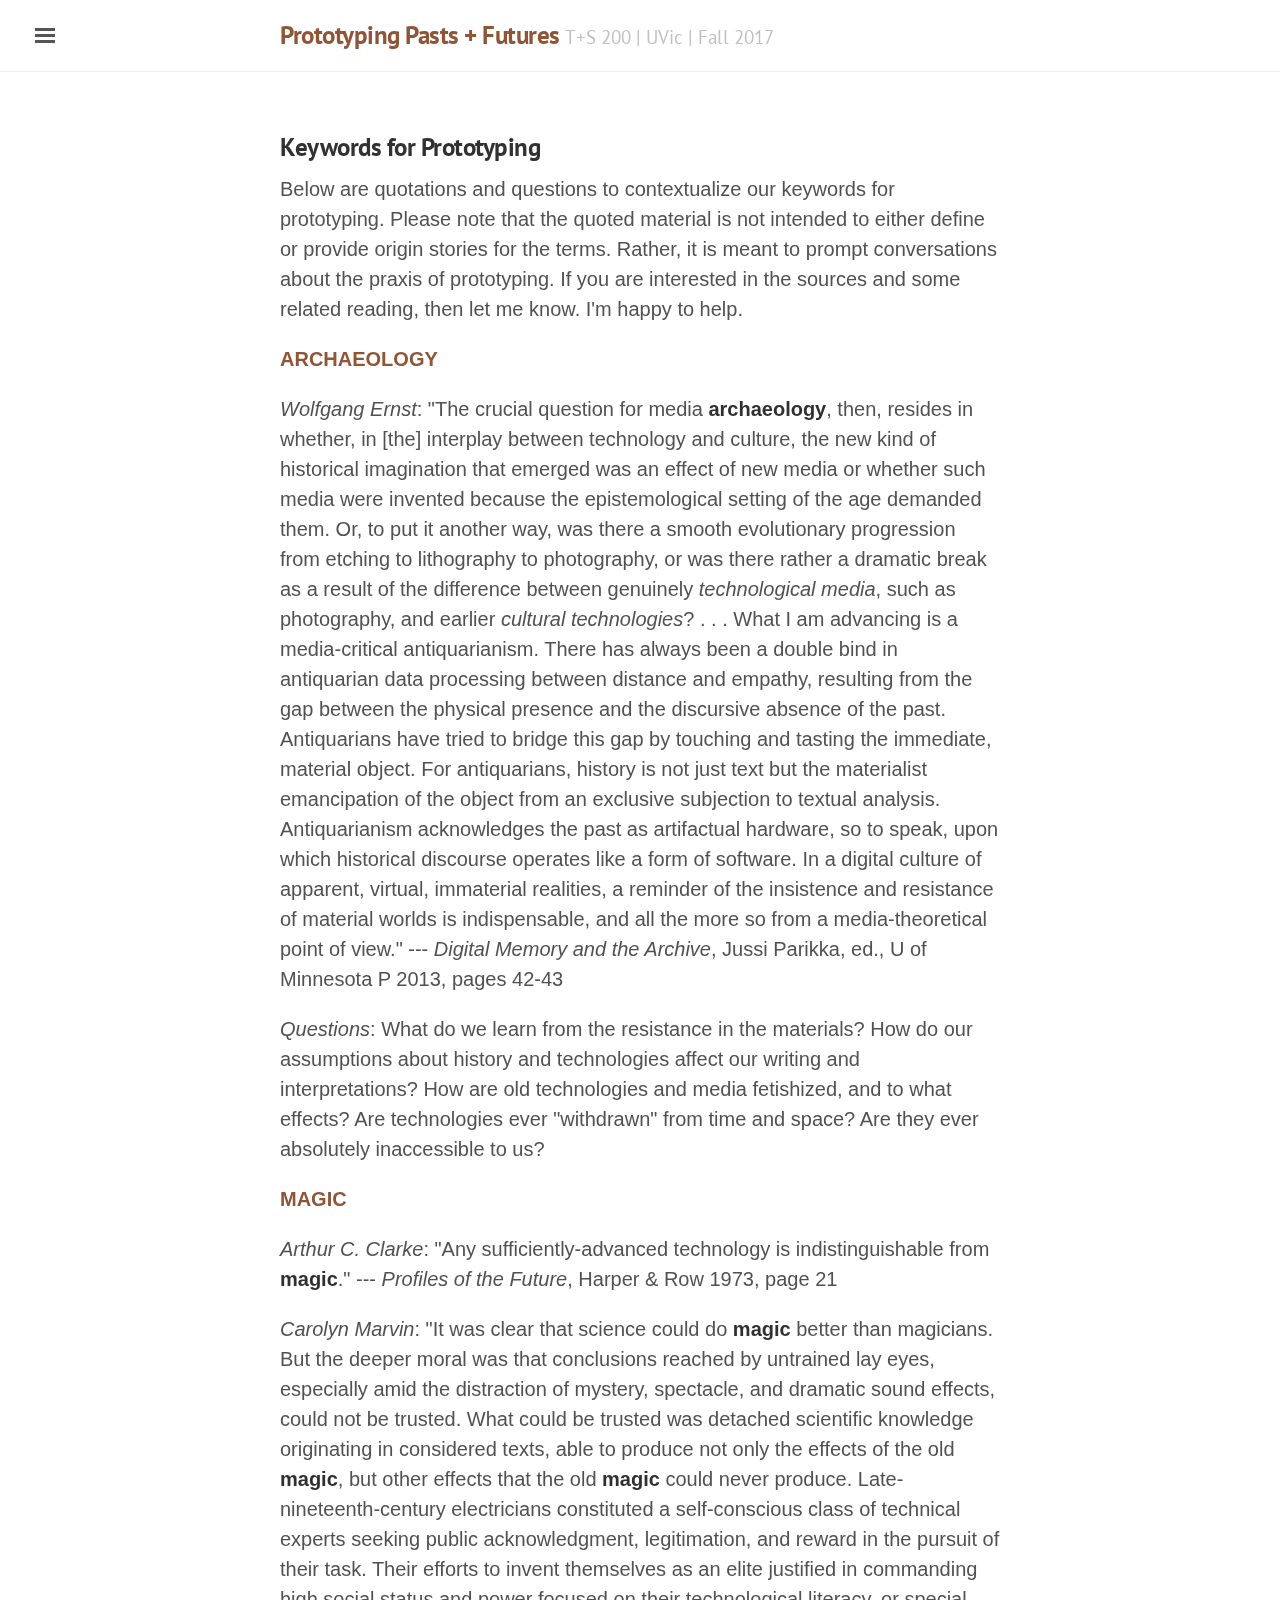
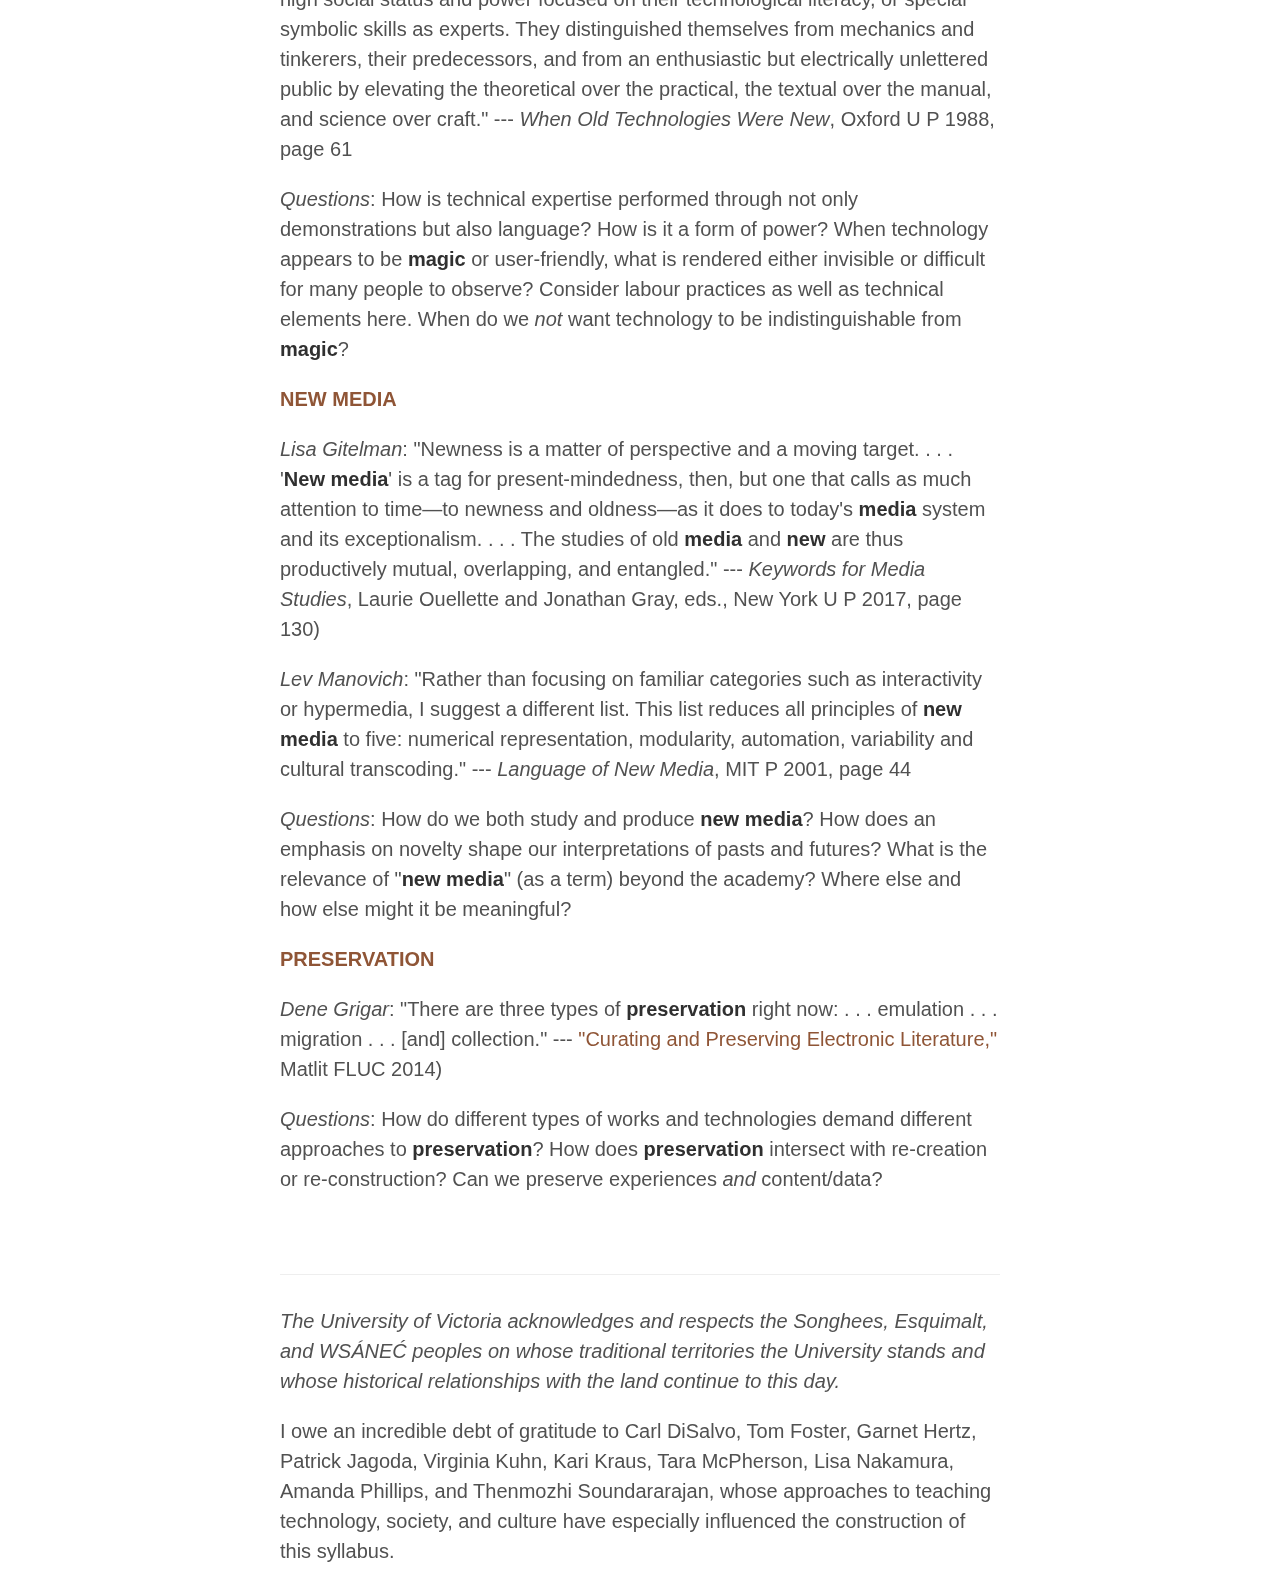
==== commit 11cdc5e5: "Update keywords.html" ====
--- a/keywords.html
+++ b/keywords.html
@@ -56,7 +56,7 @@
 
    <p><a id="preservation" class="anchor" href="#preservation"><strong>PRESERVATION</strong></a></p>
       <p><em>Dene Grigar</em>: "There are three types of <strong>preservation</strong> right now: . . . emulation . . . migration . . . [and] collection." --- <a href="https://www.youtube.com/watch?v=x_Cdo1qY30I" target="_blank">"Curating and Preserving Electronic Literature,"</a> Matlit FLUC 2014)</p>
-    <p><em>Questions</em>: How do different types of works and technologies demand different approaches to <strong>preservation</strong>? How does <strong>preservation</strong> intersect with re-creation or re-construction? Can we preserve experiences <em>and</em> content?</p>
+    <p><em>Questions</em>: How do different types of works and technologies demand different approaches to <strong>preservation</strong>? How does <strong>preservation</strong> intersect with re-creation or re-construction? Can we preserve experiences <em>and</em> content/data?</p>
     </div>
     <hr>
     <p><em>The University of Victoria acknowledges and respects the Songhees, Esquimalt, and WSÁNEĆ peoples on whose traditional territories the University stands and whose historical relationships with the land continue to this day.</em></p>  
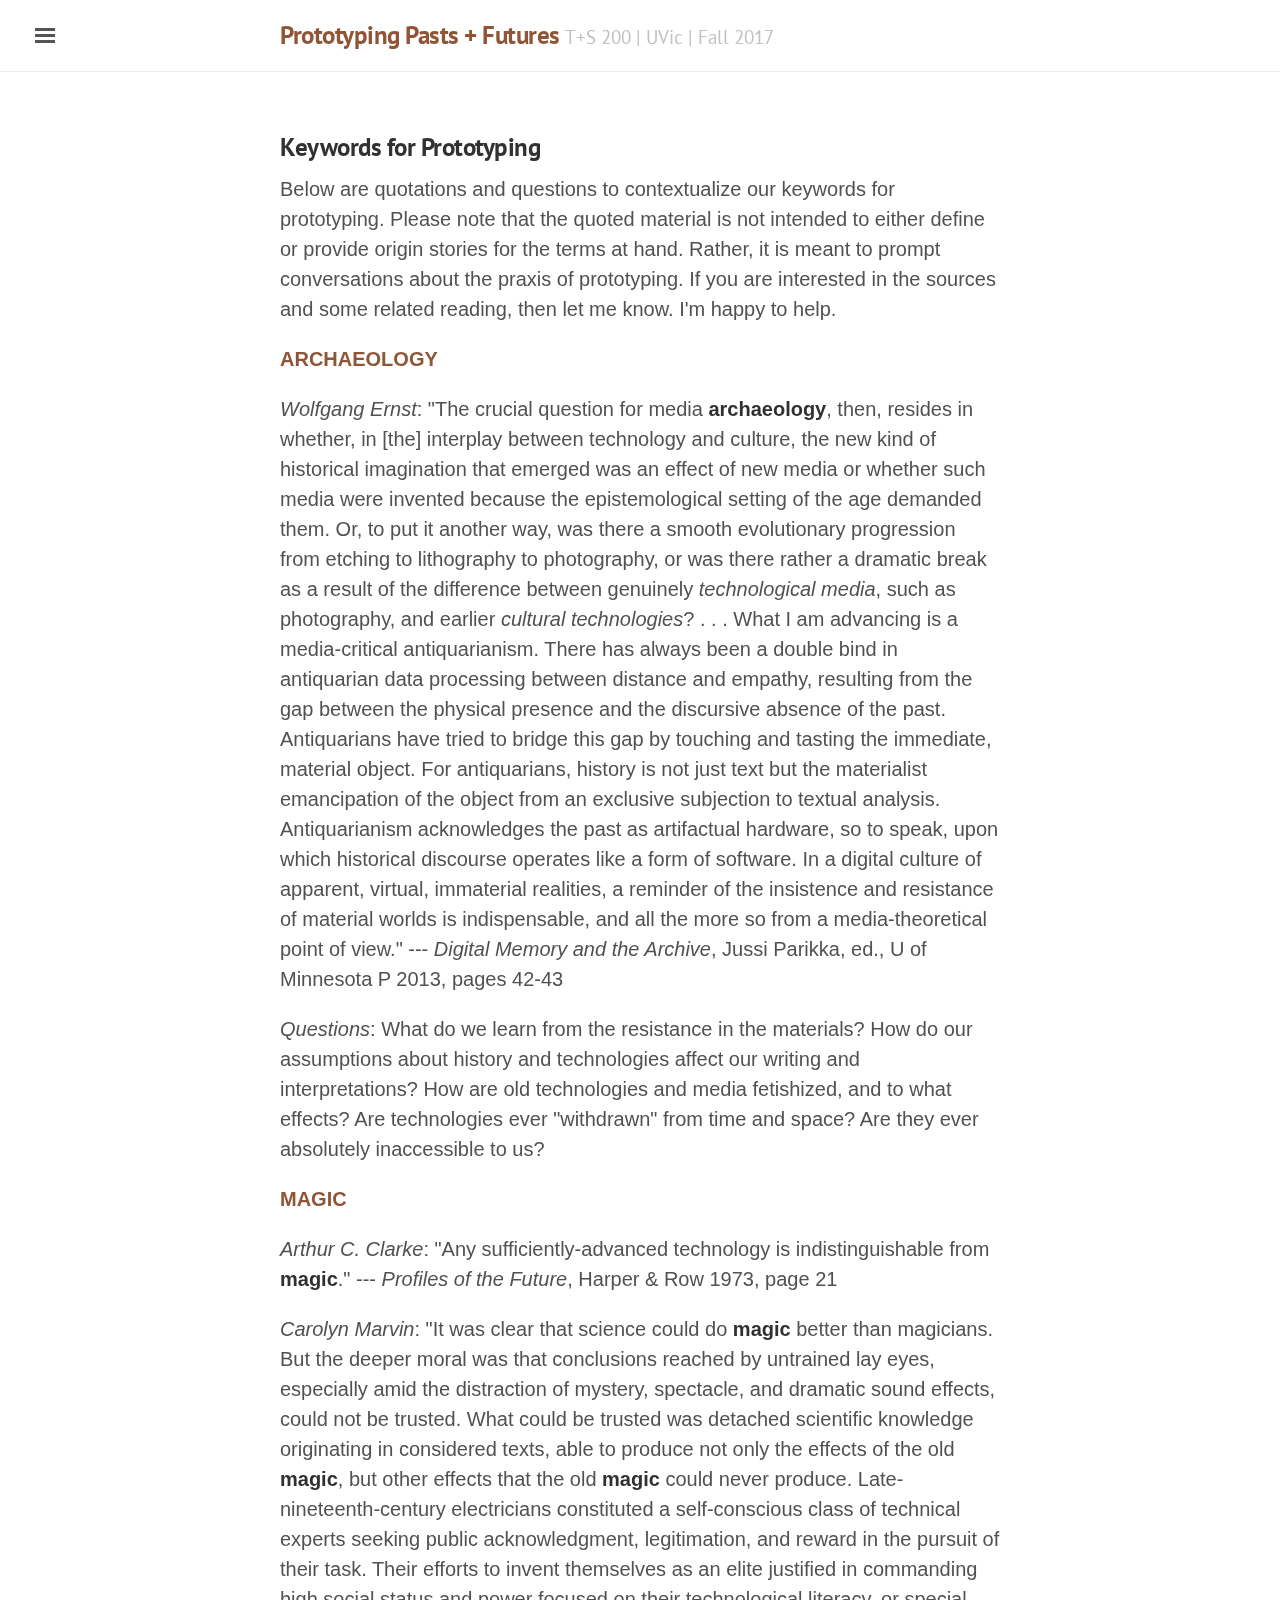
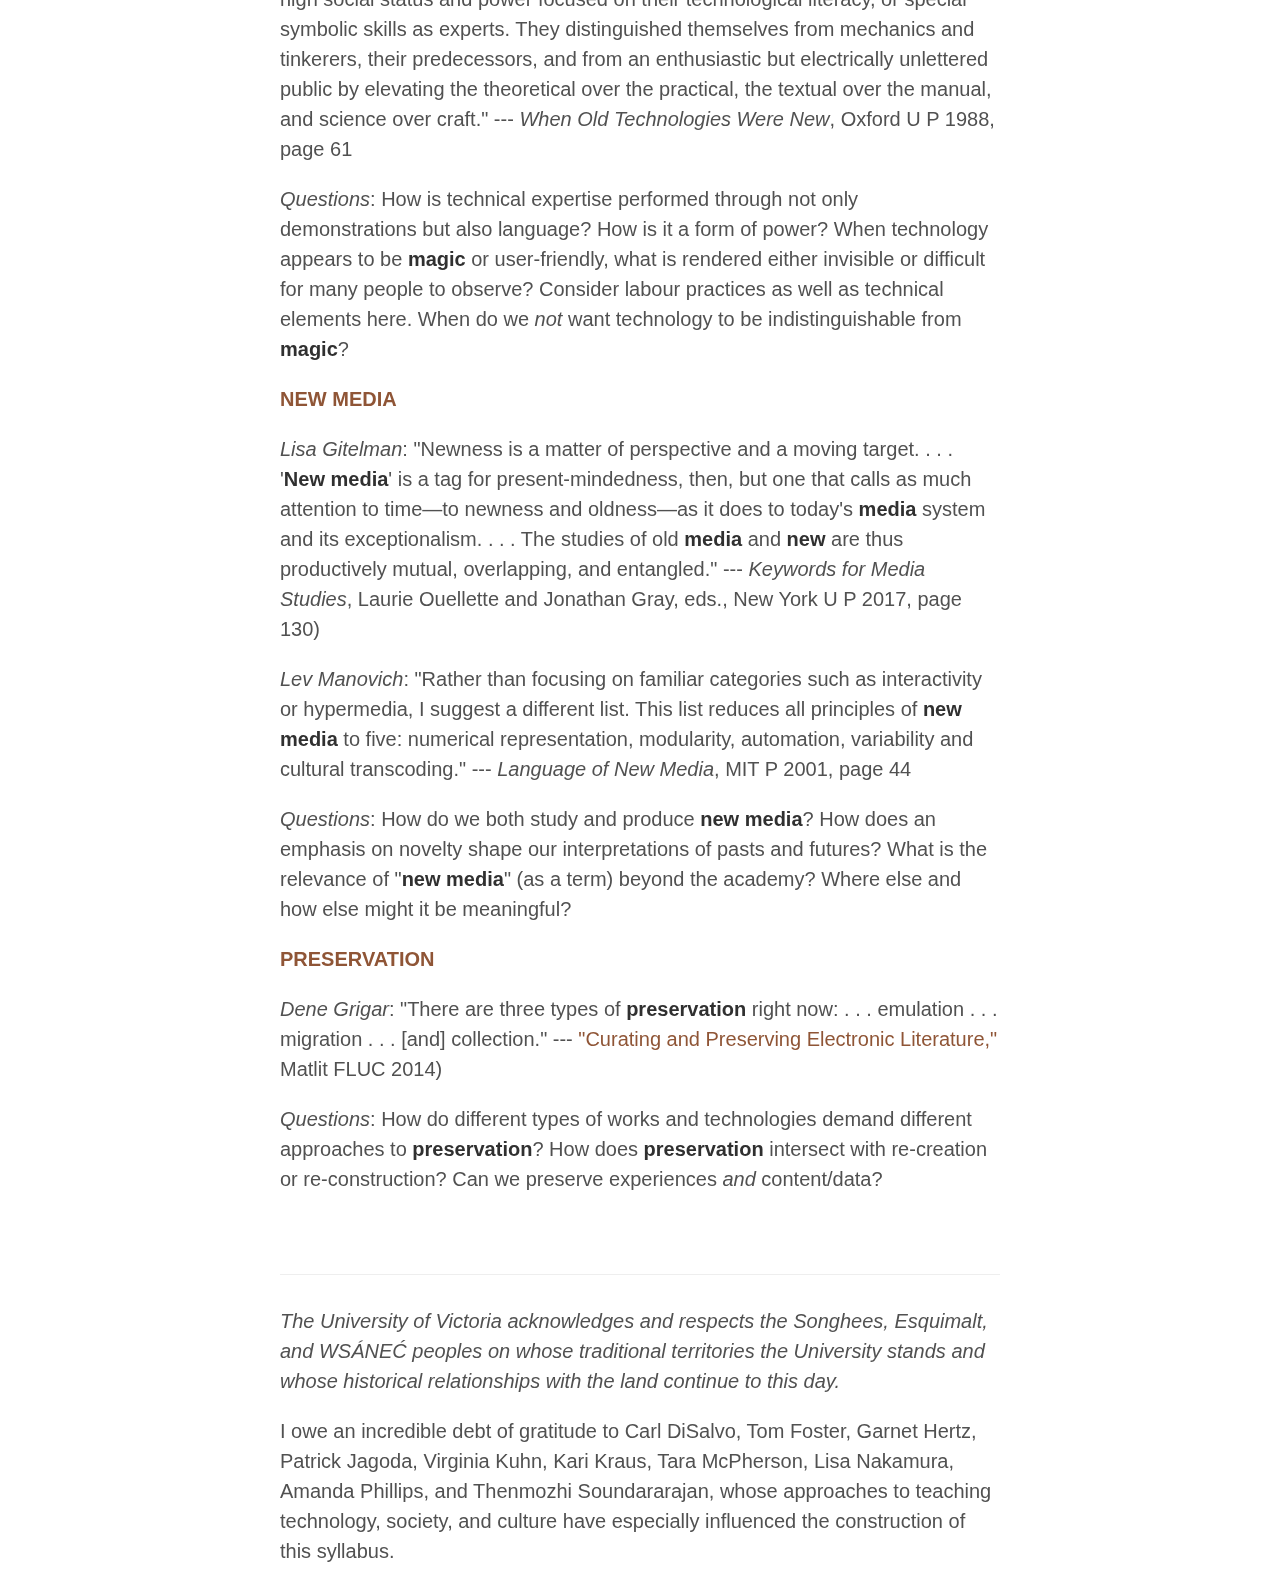
==== commit 1d79e011: "Update keywords.html" ====
--- a/keywords.html
+++ b/keywords.html
@@ -38,7 +38,7 @@
 
     <div class="post">
     <h3>Keywords for Prototyping</h3>
-    <p>Below are quotations and questions to contextualize our keywords for prototyping. Please note that the quoted material is not intended to either define or provide origin stories for the terms. Rather, it is meant to prompt conversations about the praxis of prototyping. If you are interested in the sources and some related reading, then let me know. I'm happy to help.</p>  
+    <p>Below are quotations and questions to contextualize our keywords for prototyping. Please note that the quoted material is not intended to either define or provide origin stories for the terms at hand. Rather, it is meant to prompt conversations about the praxis of prototyping. If you are interested in the sources and some related reading, then let me know. I'm happy to help.</p>  
       <p><a id="archaeology" class="anchor" href="#archaeology"><strong>ARCHAEOLOGY</strong></a></p>
       <p><em>Wolfgang Ernst</em>: "The crucial question for media <strong>archaeology</strong>, then, resides in whether, in [the] interplay between technology and culture, the new kind of historical imagination that emerged was an effect of new media or whether such media were invented because the epistemological setting of the age demanded them. Or, to put it another way, was there a smooth evolutionary progression from etching to lithography to photography, or was there rather a dramatic break as a result of the difference between genuinely <em>technological media</em>, such as photography, and earlier <em>cultural technologies</em>? . . . What I am advancing is a media-critical antiquarianism. There has always been a double bind in antiquarian data processing between distance and empathy, resulting from the gap between the physical presence and the discursive absence of the past. Antiquarians have tried to bridge this gap by touching and tasting the immediate, material object. For antiquarians, history is not just text but the materialist emancipation of the object from an exclusive subjection to textual analysis. Antiquarianism acknowledges the past as artifactual hardware, so to speak, upon which historical discourse operates like a form of software. In a digital culture of apparent, virtual, immaterial realities, a reminder of the insistence and resistance of material worlds is indispensable, and all the more so from a media-theoretical point of view." --- <em>Digital Memory and the Archive</em>, Jussi Parikka, ed., U of Minnesota P 2013, pages 42-43</p>
       <p><em>Questions</em>: What do we learn from the resistance in the materials? How do our assumptions about history and technologies affect our writing and interpretations? How are old technologies and media fetishized, and to what effects? Are technologies ever "withdrawn" from time and space? Are they ever absolutely inaccessible to us?</p>
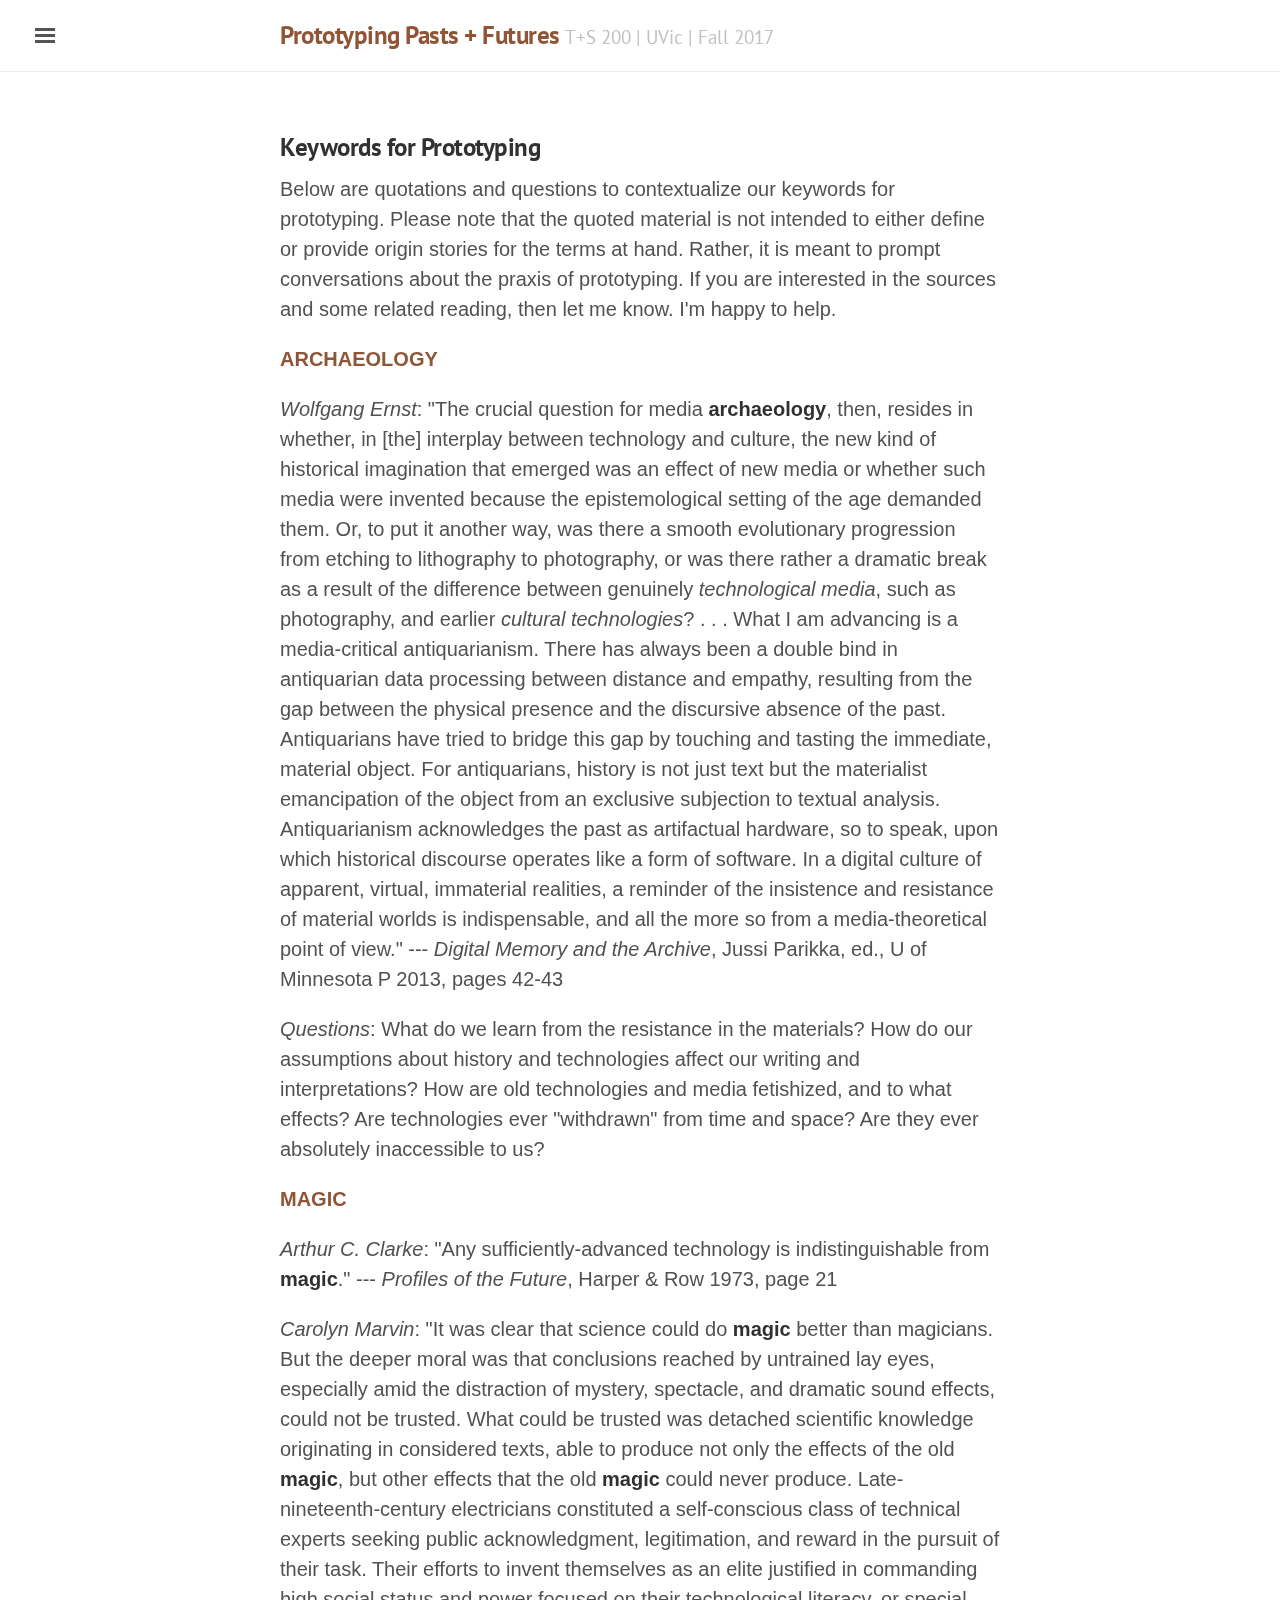
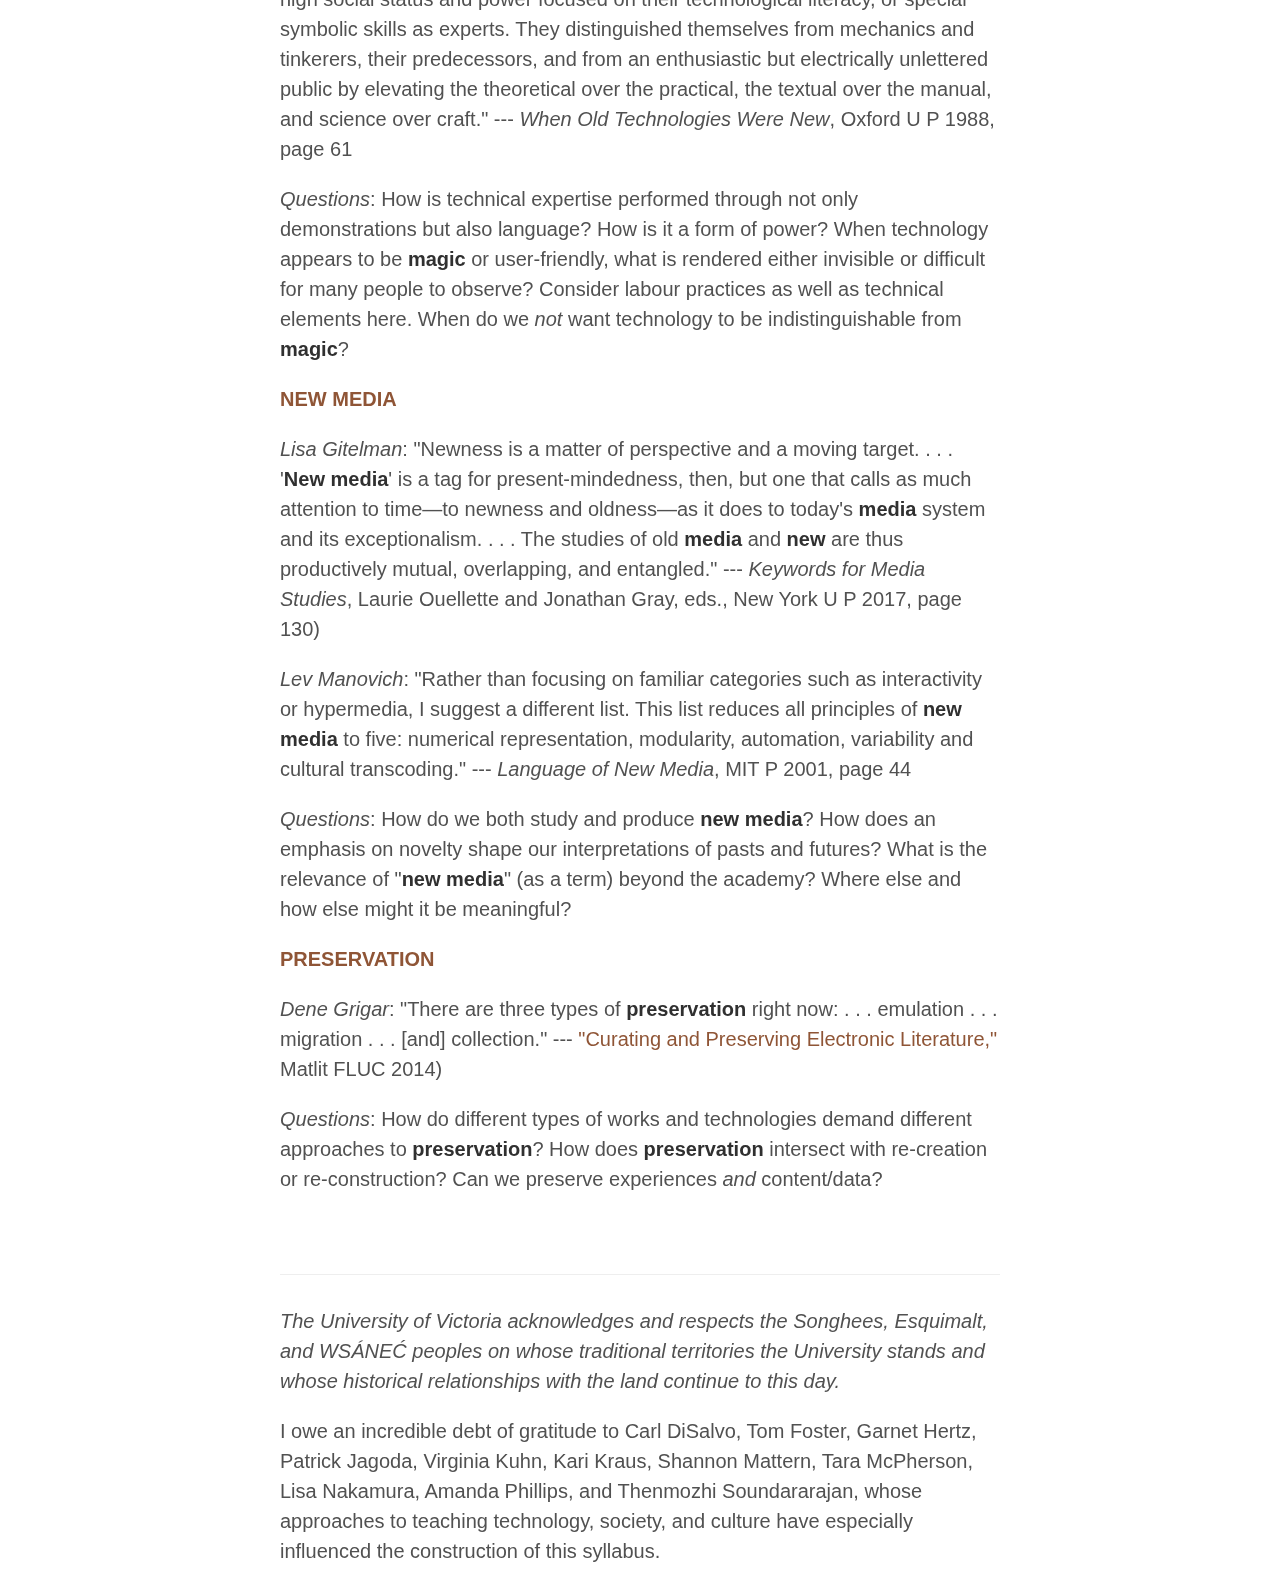
==== commit b4e89933: "Update keywords.html" ====
--- a/keywords.html
+++ b/keywords.html
@@ -18,7 +18,9 @@
     <p><em>Technology + Society @UVic</em><br>Human Uses of Technology</p>
     </div>
     <nav class="sidebar-nav">
-    <a class="sidebar-nav-item active "href="http://jentery.github.io/ts200/ts200.pdf">Outline (PDF)</a>
+      <a class="sidebar-nav-item" href="http://jentery.github.io/ts200/index.html">Home</a>
+    <a class="sidebar-nav-item" href="http://jentery.github.io/ts200/keywords.html">Keywords</a>
+    <a class="sidebar-nav-item" href="http://jentery.github.io/ts200/ts200.pdf">Outline (PDF)</a>
     <a class="sidebar-nav-item" href="http://github.com/jentery/ts200/">All Files (GitHub)</a>
     <div class="sidebar-item">
     <p>Jentery Sayers | UVic English</p>
@@ -61,7 +63,7 @@
     <hr>
     <p><em>The University of Victoria acknowledges and respects the Songhees, Esquimalt, and WSÁNEĆ peoples on whose traditional territories the University stands and whose historical relationships with the land continue to this day.</em></p>  
 
-    <p>I owe an incredible debt of gratitude to Carl DiSalvo, Tom Foster, Garnet Hertz, Patrick Jagoda, Virginia Kuhn, Kari Kraus, Tara McPherson, Lisa Nakamura, Amanda Phillips, and Thenmozhi Soundararajan, whose approaches to teaching technology, society, and culture have especially influenced the construction of this syllabus.</p>    
+    <p>I owe an incredible debt of gratitude to Carl DiSalvo, Tom Foster, Garnet Hertz, Patrick Jagoda, Virginia Kuhn, Kari Kraus, Shannon Mattern, Tara McPherson, Lisa Nakamura, Amanda Phillips, and Thenmozhi Soundararajan, whose approaches to teaching technology, society, and culture have especially influenced the construction of this syllabus.</p>    
     </div>
 </div>
     <label for="sidebar-checkbox" class="sidebar-toggle"></label>
